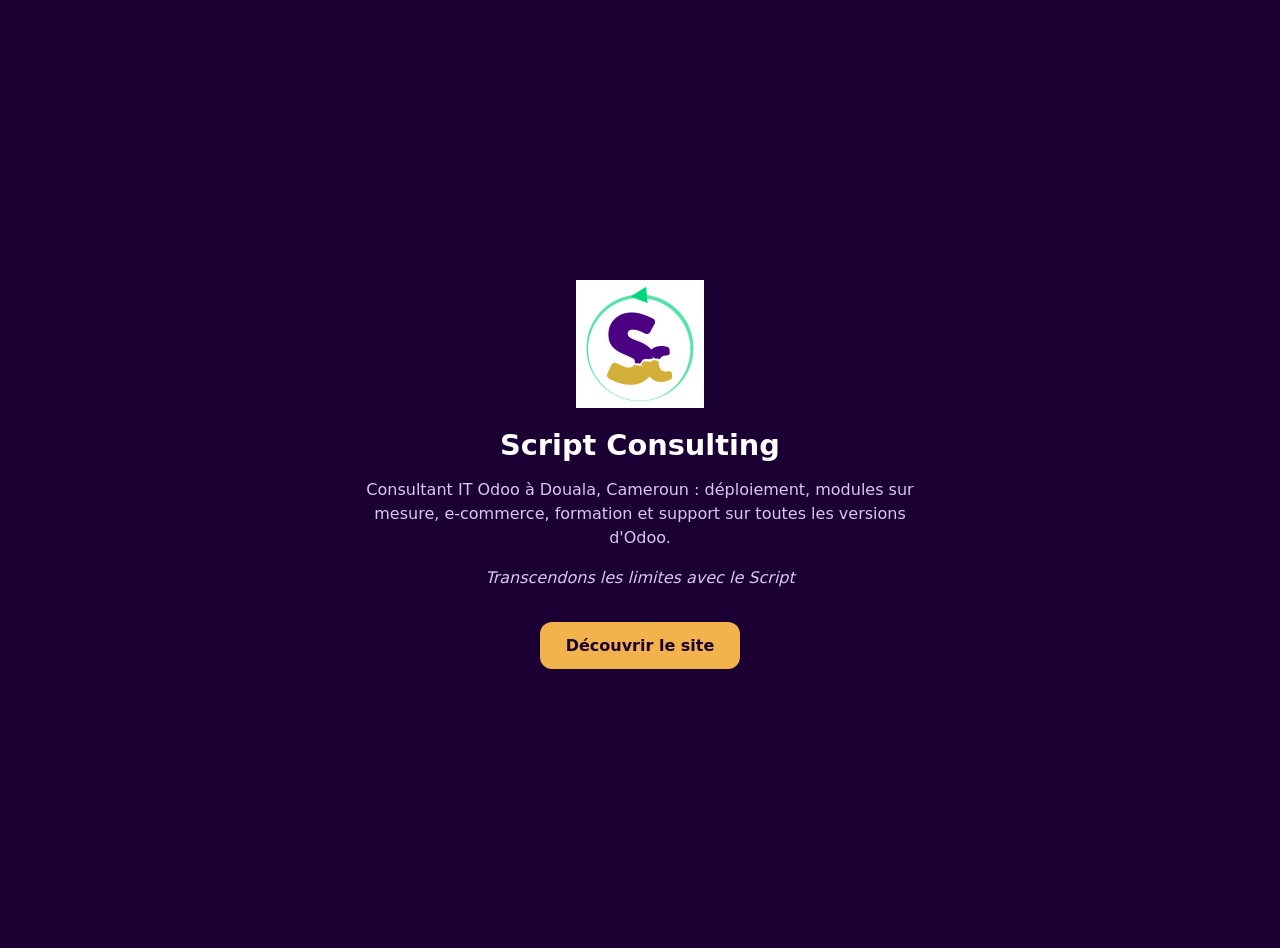
==== index.html @ 1fb9fa59 "Add files via upload" ====
<!DOCTYPE html>
<html lang="fr">
<head>
  <meta charset="utf-8">
  <meta name="viewport" content="width=device-width, initial-scale=1">
  <meta name="google-site-verification" content="0hBfuRQkrBUWVHLLEyZW_COz6oMbHMqLXax_eAz-QU4" />
  <title>Script Consulting – Consultant Odoo à Douala, Cameroun</title>
  <meta name="description" content="Script Consulting, consultant IT Odoo à Douala (Cameroun) : déploiement, modules sur mesure, e-commerce, formation et support sur toutes les versions d'Odoo.">
  <meta name="robots" content="index, follow, max-image-preview:large">
  <meta name="theme-color" content="#2a0050">
  <link rel="canonical" href="https://maxtemat.github.io/">
  <link rel="icon" href="https://maxtemat.github.io/favicon.ico" sizes="any">
  <link rel="icon" type="image/png" sizes="48x48" href="https://maxtemat.github.io/favicon-48.png">
  <link rel="icon" type="image/png" sizes="96x96" href="https://maxtemat.github.io/favicon-96.png">
  <link rel="icon" type="image/png" sizes="192x192" href="https://maxtemat.github.io/favicon-192.png">
  <link rel="apple-touch-icon" sizes="180x180" href="https://maxtemat.github.io/apple-touch-icon.png">
  <meta property="og:type" content="website">
  <meta property="og:site_name" content="Script Consulting">
  <meta property="og:title" content="Script Consulting – Consultant Odoo à Douala">
  <meta property="og:url" content="https://maxtemat.github.io/">
  <meta property="og:image" content="https://maxtemat.github.io/script-consulting/images/og-image.jpg">
  <script type="application/ld+json">
  {
    "@context": "https://schema.org",
    "@graph": [
      {
        "@type": ["Organization", "ProfessionalService"],
        "@id": "https://maxtemat.github.io/#organisation",
        "name": "Script Consulting",
        "slogan": "Transcendons les limites avec le Script",
        "url": "https://maxtemat.github.io/",
        "logo": {
          "@type": "ImageObject",
          "url": "https://maxtemat.github.io/images/logo-script-consulting-512.png",
          "contentUrl": "https://maxtemat.github.io/images/logo-script-consulting-512.png",
          "width": 512,
          "height": 512
        },
        "image": "https://maxtemat.github.io/images/logo-script-consulting-512.png",
        "telephone": "+237674187358",
        "address": { "@type": "PostalAddress", "addressLocality": "Douala", "addressCountry": "CM" },
        "sameAs": [
          "https://maxtemat.github.io/script-consulting/",
          "https://github.com/MaxTemat",
          "https://apps.odoo.com/apps/modules/browse?author=Script%20Consulting",
          "https://www.youtube.com/channel/UCxv0yeznJh0MXvWIs8YlsgQ",
          "https://www.linkedin.com/in/max-temat-aa0778231/",
          "https://x.com/OdooService",
          "https://www.instagram.com/scriptconsulting.odoo/",
          "https://www.tiktok.com/@scriptconsulting.odoo"
        ]
      },
      { "@type": "WebSite", "@id": "https://maxtemat.github.io/#site", "url": "https://maxtemat.github.io/", "name": "Script Consulting", "inLanguage": "fr", "publisher": { "@id": "https://maxtemat.github.io/#organisation" } }
    ]
  }
  </script>
  <style>
    body{margin:0;min-height:100vh;display:grid;place-items:center;background:#1a0033;color:#fff;font-family:system-ui,Segoe UI,Arial,sans-serif;text-align:center;padding:24px}
    main{max-width:560px}
    img{width:128px;height:128px}
    h1{font-size:1.8rem;margin:16px 0 8px}
    p{color:#d8c8ee;line-height:1.5}
    a.btn{display:inline-block;margin-top:16px;background:#f2b24c;color:#1a0033;font-weight:700;text-decoration:none;padding:14px 26px;border-radius:12px}
  </style>
</head>
<body>
  <main>
    <img src="images/logo-script-consulting-512.png" alt="Logo Script Consulting" width="128" height="128">
    <h1>Script Consulting</h1>
    <p>Consultant IT Odoo à Douala, Cameroun : déploiement, modules sur mesure, e-commerce, formation et support sur toutes les versions d'Odoo.</p>
    <p><em>Transcendons les limites avec le Script</em></p>
    <a class="btn" href="https://maxtemat.github.io/script-consulting/">Découvrir le site</a>
  </main>
</body>
</html>
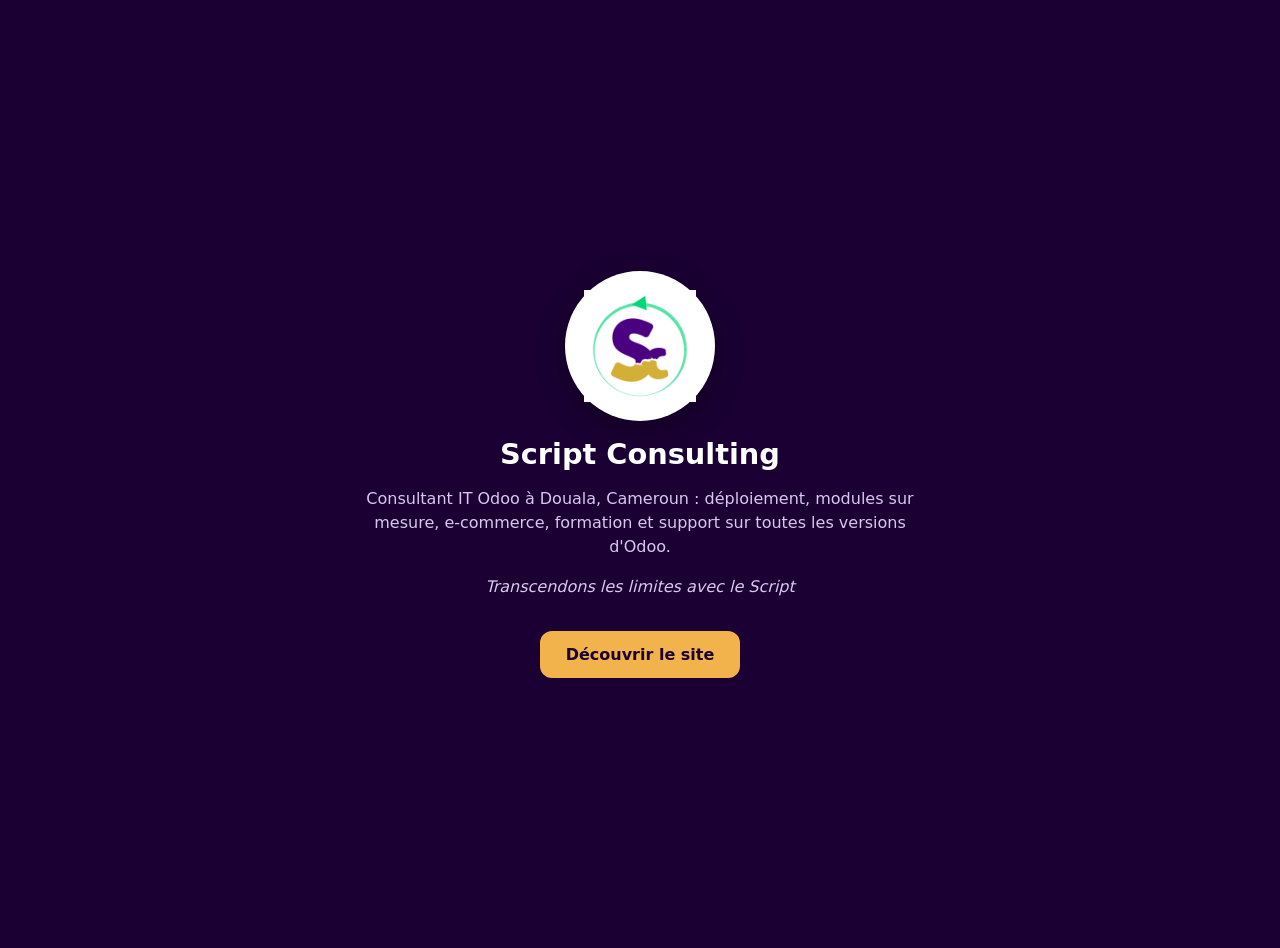
==== commit 01ecdda6: "Update index.html" ====
--- a/index.html
+++ b/index.html
@@ -57,7 +57,8 @@
   <style>
     body{margin:0;min-height:100vh;display:grid;place-items:center;background:#1a0033;color:#fff;font-family:system-ui,Segoe UI,Arial,sans-serif;text-align:center;padding:24px}
     main{max-width:560px}
-    img{width:128px;height:128px}
+    .logo{display:inline-flex;align-items:center;justify-content:center;width:150px;height:150px;border-radius:50%;background:#fff;box-shadow:0 8px 28px rgba(0,0,0,.35)}
+    .logo img{width:112px;height:112px;object-fit:contain}
     h1{font-size:1.8rem;margin:16px 0 8px}
     p{color:#d8c8ee;line-height:1.5}
     a.btn{display:inline-block;margin-top:16px;background:#f2b24c;color:#1a0033;font-weight:700;text-decoration:none;padding:14px 26px;border-radius:12px}
@@ -65,7 +66,7 @@
 </head>
 <body>
   <main>
-    <img src="images/logo-script-consulting-512.png" alt="Logo Script Consulting" width="128" height="128">
+    <div class="logo"><img src="images/logo-script-consulting-512.png" alt="Logo Script Consulting" width="112" height="112"></div>
     <h1>Script Consulting</h1>
     <p>Consultant IT Odoo à Douala, Cameroun : déploiement, modules sur mesure, e-commerce, formation et support sur toutes les versions d'Odoo.</p>
     <p><em>Transcendons les limites avec le Script</em></p>
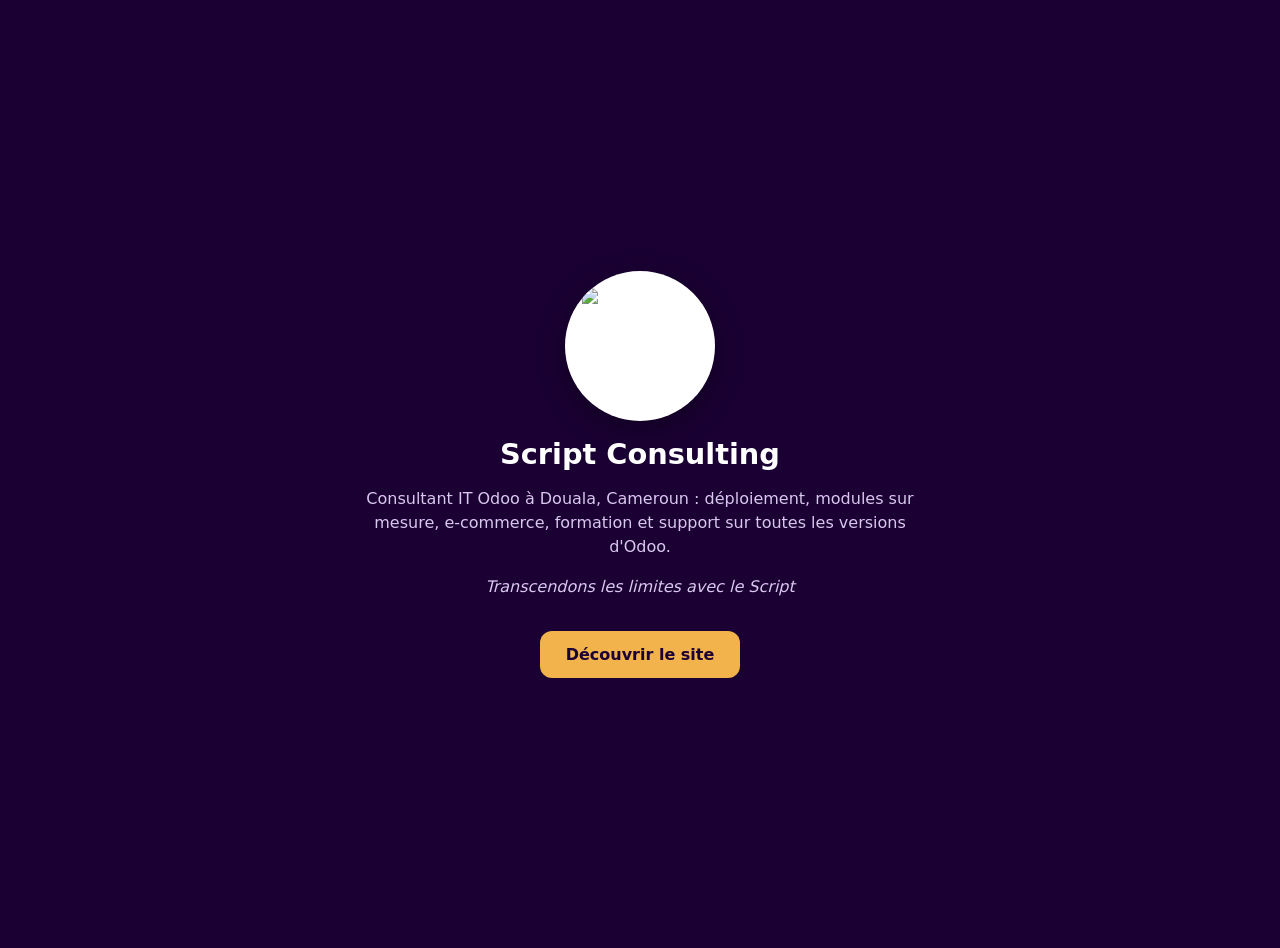
==== commit 8398cab1: "Add files via upload" ====
--- a/index.html
+++ b/index.html
@@ -57,8 +57,8 @@
   <style>
     body{margin:0;min-height:100vh;display:grid;place-items:center;background:#1a0033;color:#fff;font-family:system-ui,Segoe UI,Arial,sans-serif;text-align:center;padding:24px}
     main{max-width:560px}
-    .logo{display:inline-flex;align-items:center;justify-content:center;width:150px;height:150px;border-radius:50%;background:#fff;box-shadow:0 8px 28px rgba(0,0,0,.35)}
-    .logo img{width:112px;height:112px;object-fit:contain}
+    .logo{display:inline-flex;align-items:center;justify-content:center;width:150px;height:150px;border-radius:50%;overflow:hidden;background:#fff;box-shadow:0 8px 28px rgba(0,0,0,.35)}
+    .logo img{width:116px;height:116px;object-fit:contain;display:block}
     h1{font-size:1.8rem;margin:16px 0 8px}
     p{color:#d8c8ee;line-height:1.5}
     a.btn{display:inline-block;margin-top:16px;background:#f2b24c;color:#1a0033;font-weight:700;text-decoration:none;padding:14px 26px;border-radius:12px}
@@ -66,7 +66,7 @@
 </head>
 <body>
   <main>
-    <div class="logo"><img src="images/logo-script-consulting-512.png" alt="Logo Script Consulting" width="112" height="112"></div>
+    <div class="logo"><img src="images/logo-transparent-192.png" alt="Logo Script Consulting" width="116" height="116"></div>
     <h1>Script Consulting</h1>
     <p>Consultant IT Odoo à Douala, Cameroun : déploiement, modules sur mesure, e-commerce, formation et support sur toutes les versions d'Odoo.</p>
     <p><em>Transcendons les limites avec le Script</em></p>
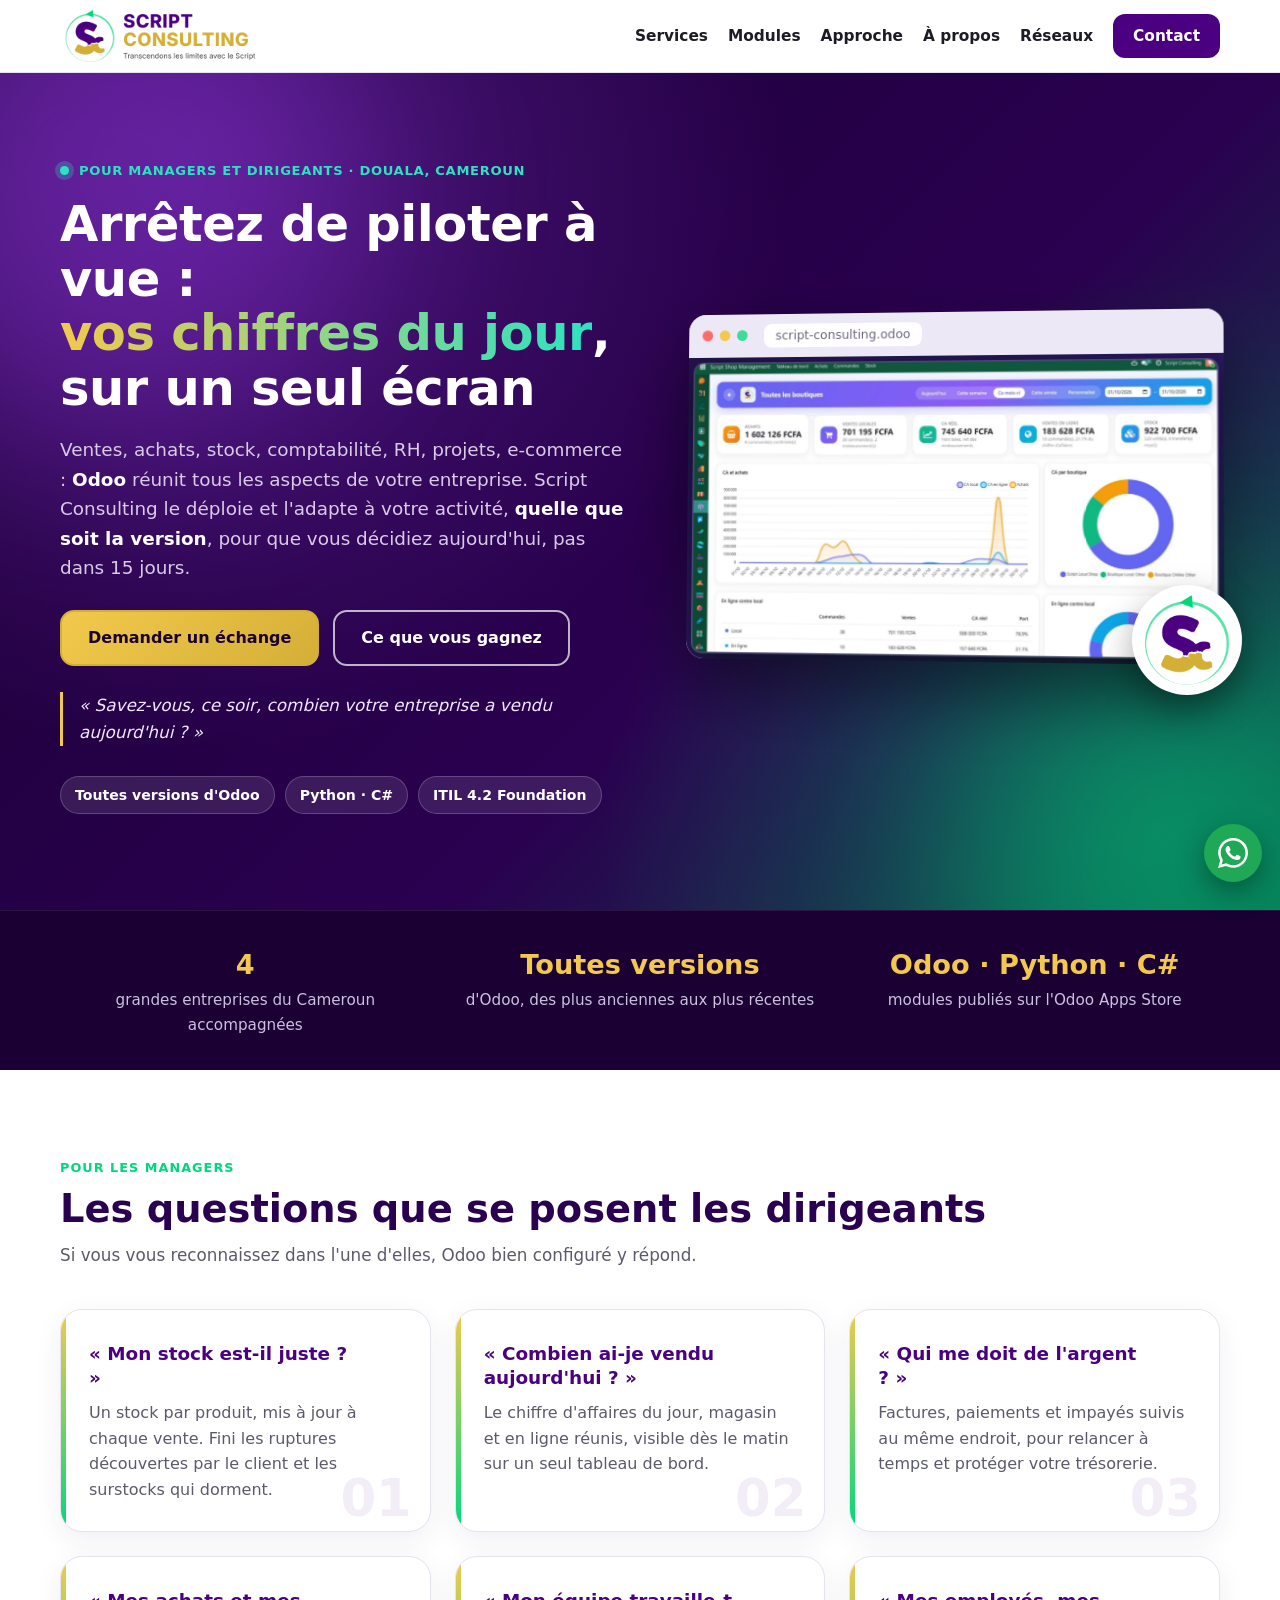
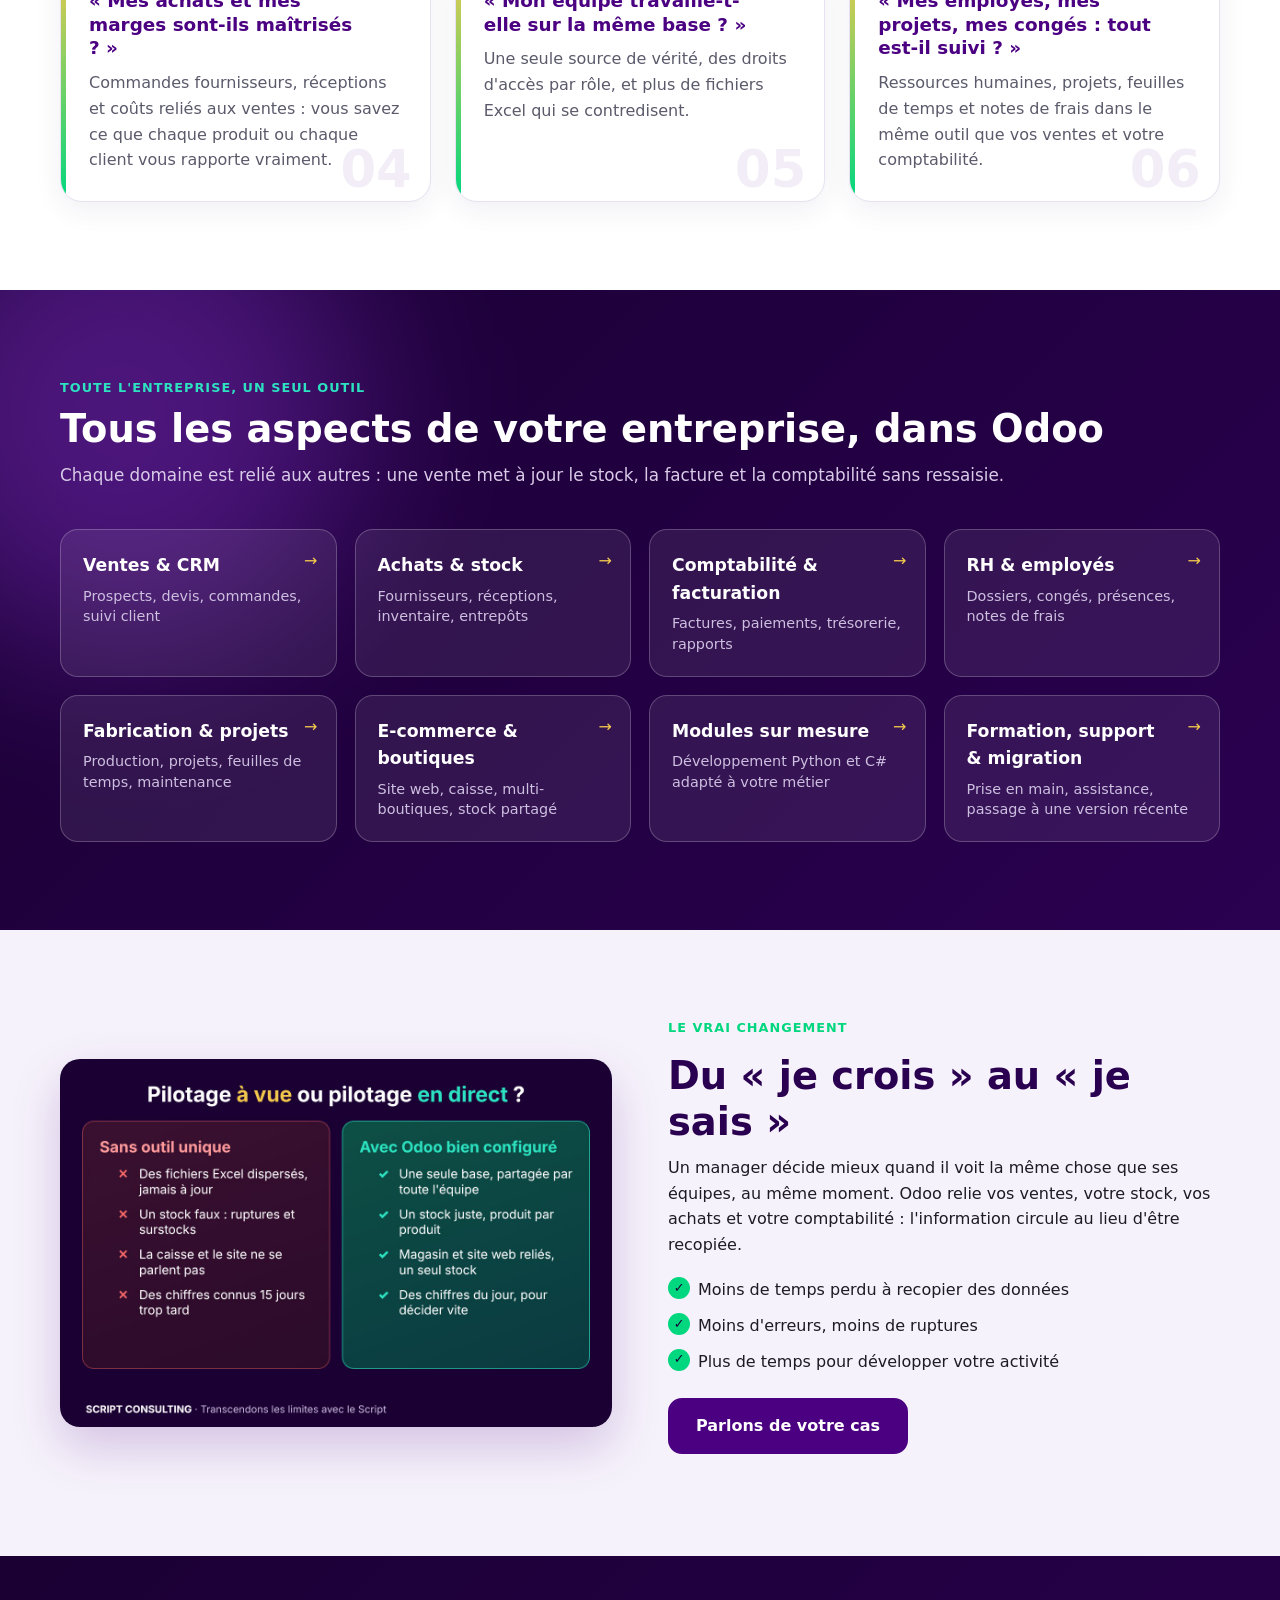
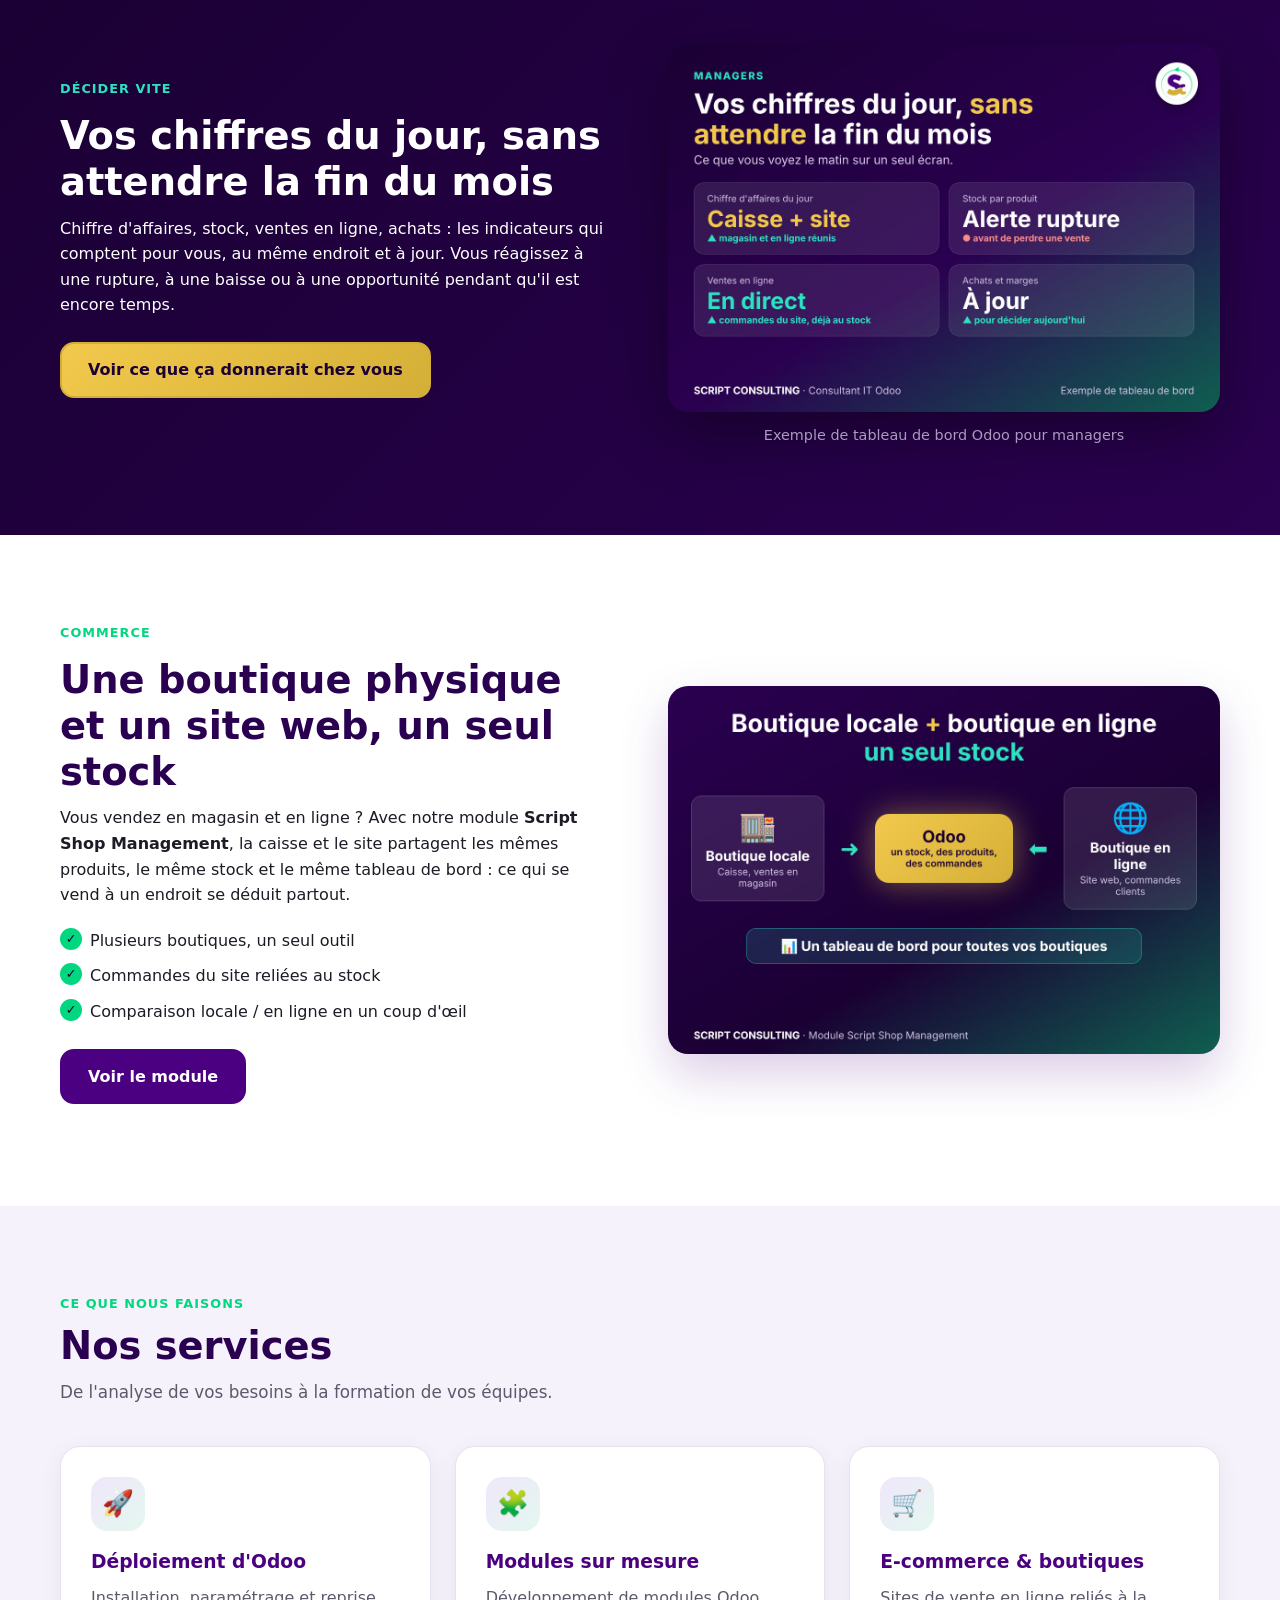
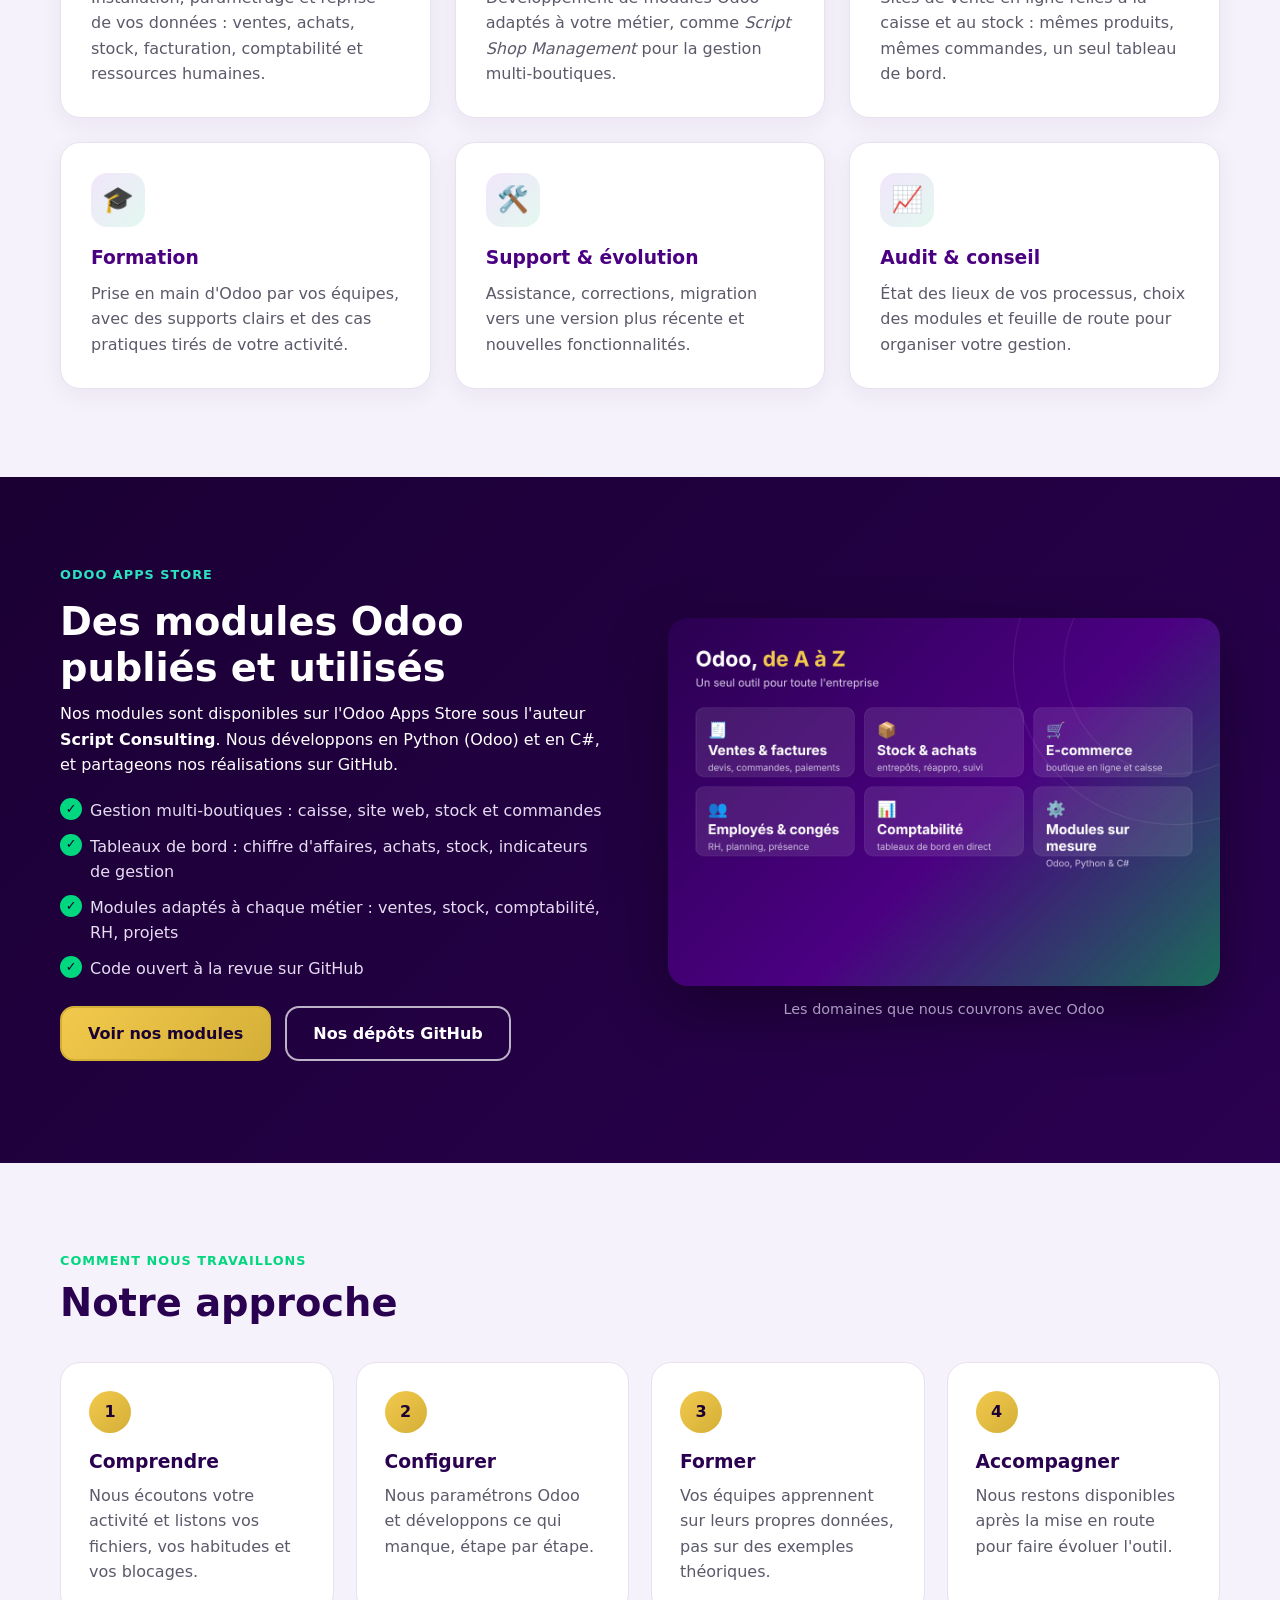
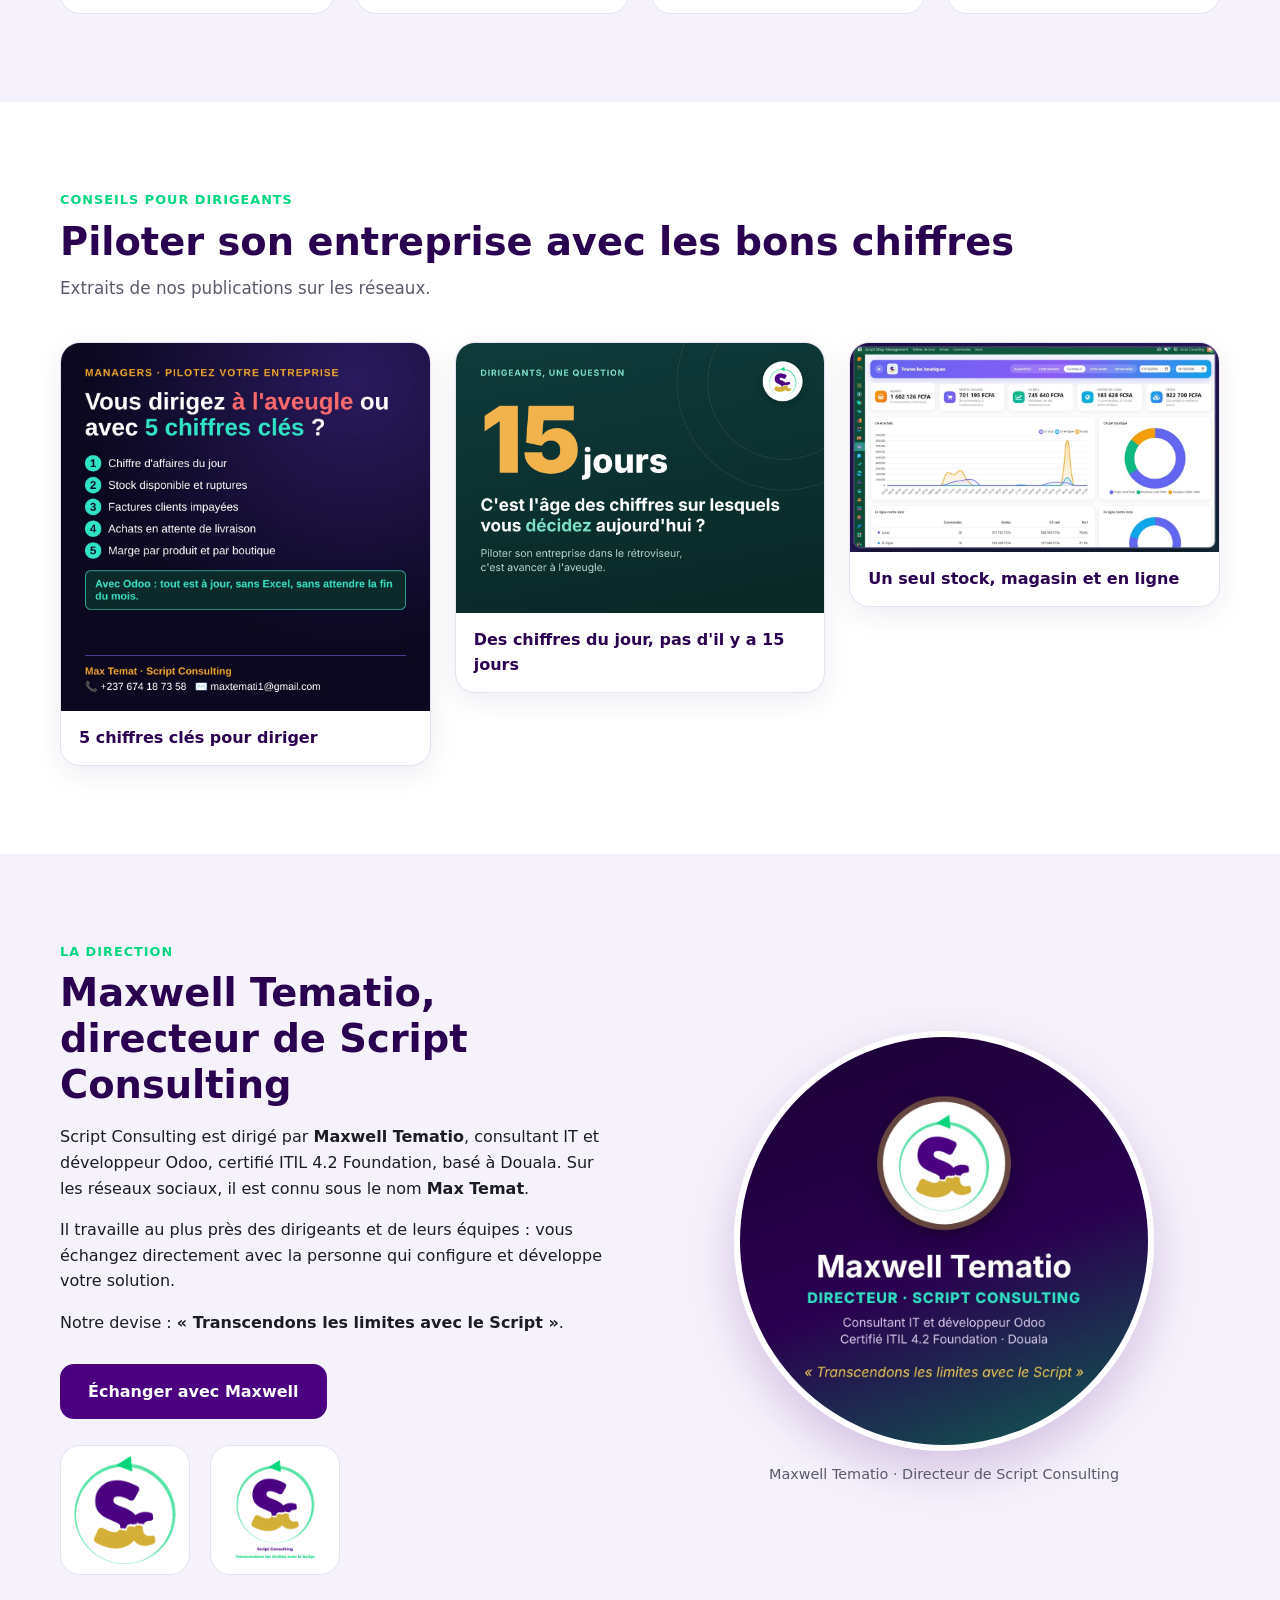
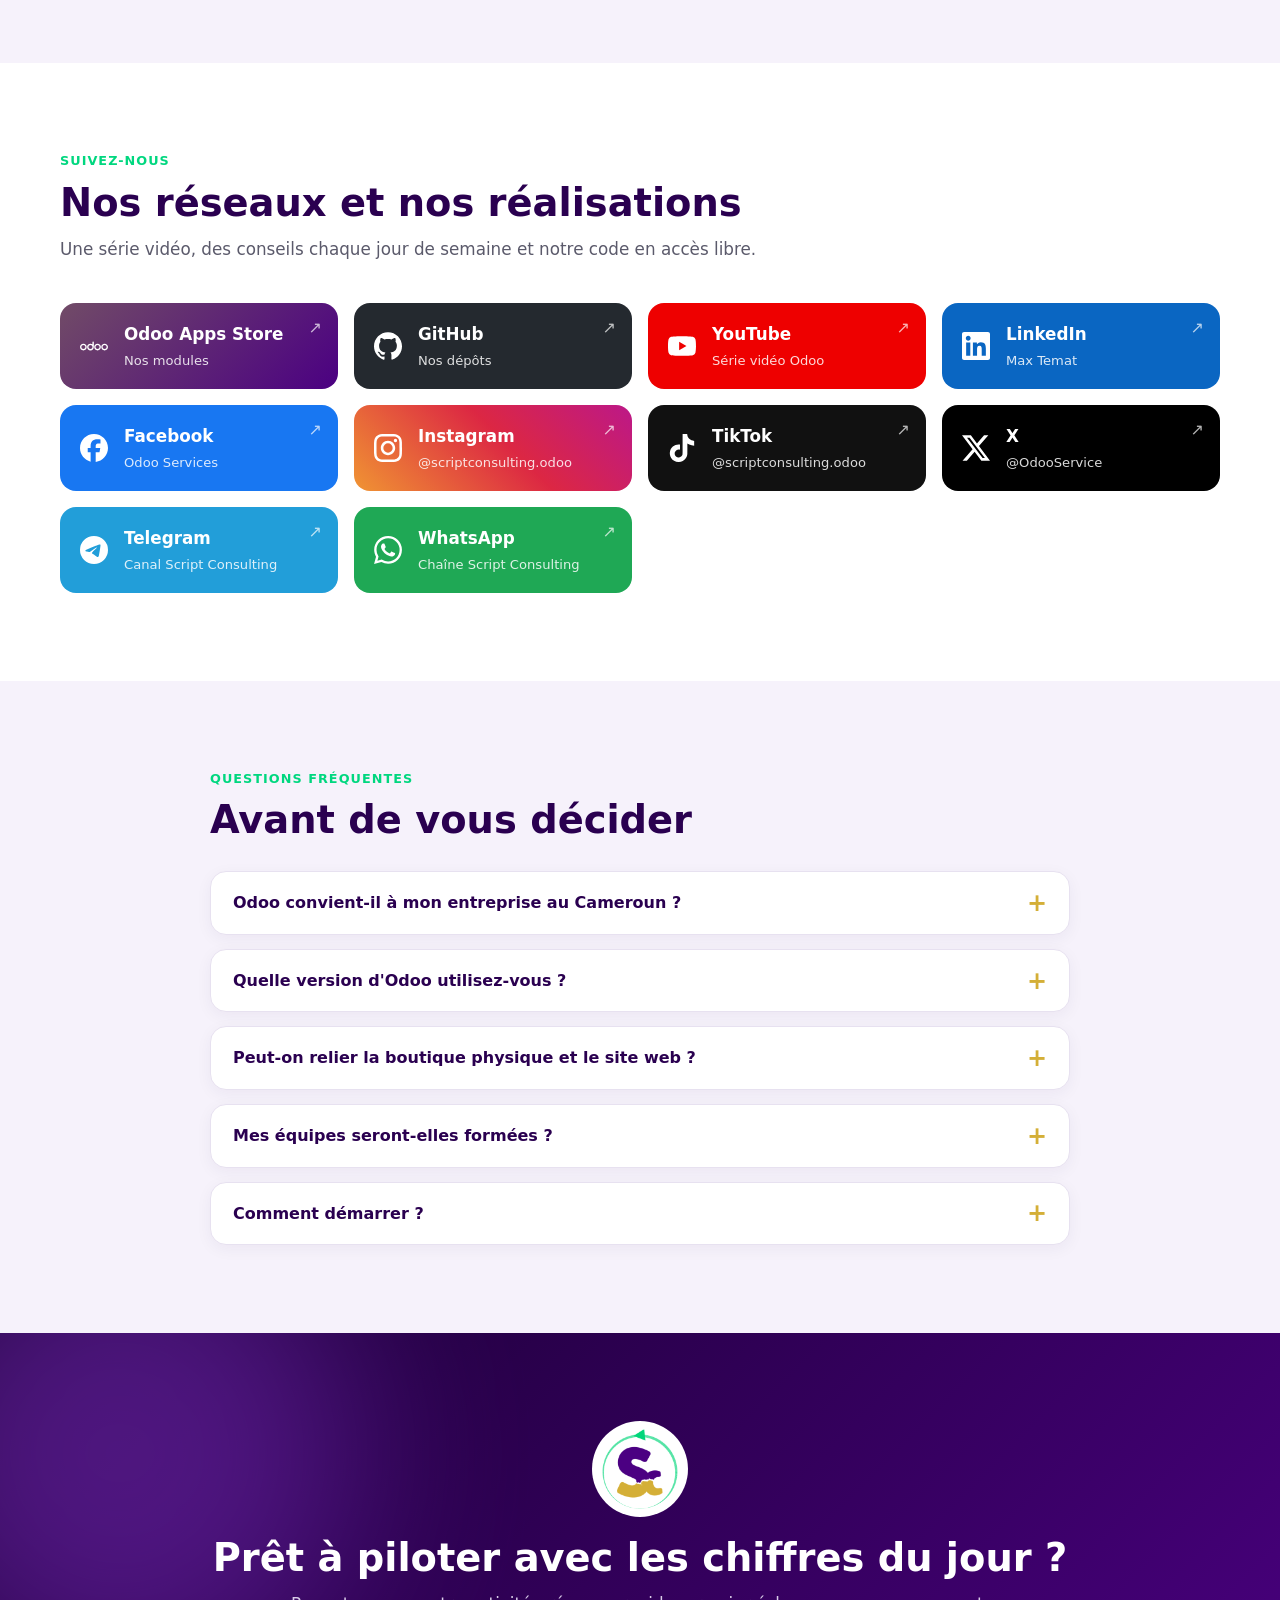
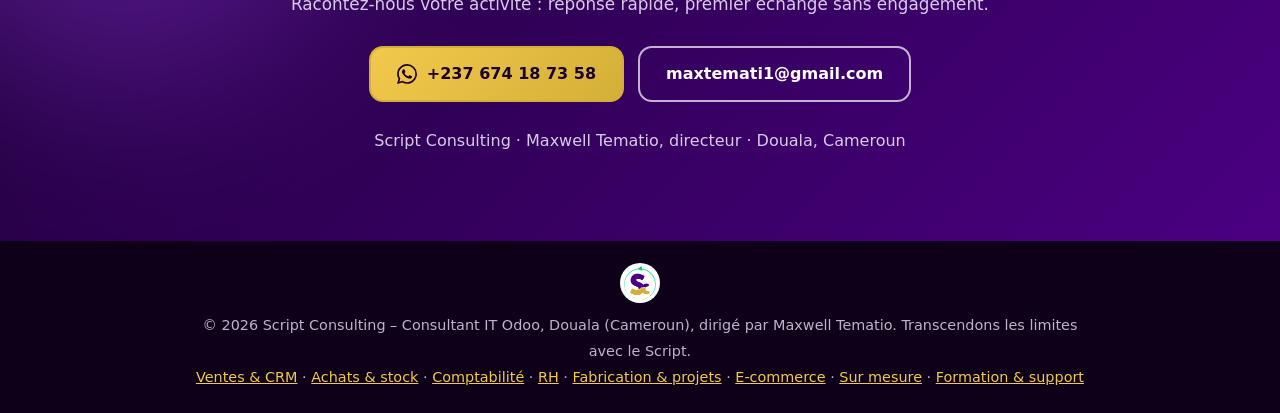
==== commit ca28e723: "Add files via upload" ====
--- a/index.html
+++ b/index.html
@@ -4,73 +4,456 @@
   <meta charset="utf-8">
   <meta name="viewport" content="width=device-width, initial-scale=1">
   <meta name="google-site-verification" content="0hBfuRQkrBUWVHLLEyZW_COz6oMbHMqLXax_eAz-QU4" />
-  <title>Script Consulting – Consultant Odoo à Douala, Cameroun</title>
-  <meta name="description" content="Script Consulting, consultant IT Odoo à Douala (Cameroun) : déploiement, modules sur mesure, e-commerce, formation et support sur toutes les versions d'Odoo.">
+  <title>Script Consulting – Consultant Odoo à Douala : pilotez votre entreprise avec les chiffres du jour</title>
+  <meta name="description" content="Managers et dirigeants : Script Consulting, dirigé par Maxwell Tematio à Douala (Cameroun), déploie Odoo pour piloter ventes, stock, boutiques locales et en ligne avec des chiffres à jour. Toutes versions d'Odoo.">
+  <meta name="keywords" content="Odoo, consultant Odoo Douala, intégrateur Odoo Cameroun, ERP Cameroun, logiciel de gestion entreprise, gestion de stock, comptabilité Odoo, CRM, RH, e-commerce, boutique en ligne, développement module Odoo, formation Odoo, migration Odoo, Odoo Apps Store, Script Consulting, Maxwell Tematio">
+  <meta name="geo.region" content="CM-LT">
+  <meta name="geo.placename" content="Douala">
+  <meta name="geo.position" content="4.0511;9.7679">
+  <meta name="ICBM" content="4.0511, 9.7679">
+  <link rel="alternate" hreflang="fr" href="https://maxtemat.github.io/script-consulting/">
+  <link rel="alternate" hreflang="x-default" href="https://maxtemat.github.io/script-consulting/">
+  <meta name="author" content="Script Consulting">
   <meta name="robots" content="index, follow, max-image-preview:large">
   <meta name="theme-color" content="#2a0050">
-  <link rel="canonical" href="https://maxtemat.github.io/">
-  <link rel="icon" href="https://maxtemat.github.io/favicon.ico" sizes="any">
-  <link rel="icon" type="image/png" sizes="48x48" href="https://maxtemat.github.io/favicon-48.png">
-  <link rel="icon" type="image/png" sizes="96x96" href="https://maxtemat.github.io/favicon-96.png">
-  <link rel="icon" type="image/png" sizes="192x192" href="https://maxtemat.github.io/favicon-192.png">
-  <link rel="apple-touch-icon" sizes="180x180" href="https://maxtemat.github.io/apple-touch-icon.png">
+  <link rel="canonical" href="https://maxtemat.github.io/script-consulting/">
+  <link rel="icon" href="https://maxtemat.github.io/script-consulting/favicon.ico" sizes="any">
+  <link rel="icon" type="image/png" sizes="48x48" href="https://maxtemat.github.io/script-consulting/favicon-48.png">
+  <link rel="icon" type="image/png" sizes="96x96" href="https://maxtemat.github.io/script-consulting/favicon-96.png">
+  <link rel="icon" type="image/png" sizes="192x192" href="https://maxtemat.github.io/script-consulting/favicon-192.png">
+  <link rel="apple-touch-icon" sizes="180x180" href="https://maxtemat.github.io/script-consulting/apple-touch-icon.png">
+  <link rel="preload" as="image" href="images/logo-entreprise.png">
+  <link rel="stylesheet" href="style.css">
+
   <meta property="og:type" content="website">
+  <meta property="og:locale" content="fr_FR">
   <meta property="og:site_name" content="Script Consulting">
   <meta property="og:title" content="Script Consulting – Consultant Odoo à Douala">
-  <meta property="og:url" content="https://maxtemat.github.io/">
+  <meta property="og:description" content="Déploiement, modules sur mesure, e-commerce, formation et support sur toutes les versions d'Odoo. Transcendons les limites avec le Script.">
+  <meta property="og:url" content="https://maxtemat.github.io/script-consulting/">
   <meta property="og:image" content="https://maxtemat.github.io/script-consulting/images/og-image.jpg">
+  <meta property="og:image:width" content="1200">
+  <meta property="og:image:height" content="630">
+  <meta name="twitter:card" content="summary_large_image">
+  <meta name="twitter:image" content="https://maxtemat.github.io/script-consulting/images/og-image.jpg">
+
   <script type="application/ld+json">
   {
     "@context": "https://schema.org",
     "@graph": [
       {
         "@type": ["Organization", "ProfessionalService"],
-        "@id": "https://maxtemat.github.io/#organisation",
+        "@id": "https://maxtemat.github.io/script-consulting/#organisation",
         "name": "Script Consulting",
+        "alternateName": "Script Consulting – Consultant IT Odoo",
         "slogan": "Transcendons les limites avec le Script",
-        "url": "https://maxtemat.github.io/",
+        "description": "Consultant IT Odoo : déploiement, développement de modules sur mesure, e-commerce, formation et support sur toutes les versions d'Odoo.",
+        "url": "https://maxtemat.github.io/script-consulting/",
         "logo": {
           "@type": "ImageObject",
-          "url": "https://maxtemat.github.io/images/logo-script-consulting-512.png",
-          "contentUrl": "https://maxtemat.github.io/images/logo-script-consulting-512.png",
+          "@id": "https://maxtemat.github.io/script-consulting/#logo",
+          "url": "https://maxtemat.github.io/script-consulting/images/logo-script-consulting-512.png",
+          "contentUrl": "https://maxtemat.github.io/script-consulting/images/logo-script-consulting-512.png",
+          "caption": "Logo de Script Consulting",
           "width": 512,
           "height": 512
         },
-        "image": "https://maxtemat.github.io/images/logo-script-consulting-512.png",
+        "image": [
+          "https://maxtemat.github.io/script-consulting/images/logo-entreprise.png",
+          "https://maxtemat.github.io/script-consulting/images/logo-entreprise-horizontal.png",
+          "https://maxtemat.github.io/script-consulting/images/logo-entreprise-slogan.png",
+          "https://maxtemat.github.io/script-consulting/images/banniere-script-consulting.jpg"
+        ],
         "telephone": "+237674187358",
+        "email": "maxtemati1@gmail.com",
         "address": { "@type": "PostalAddress", "addressLocality": "Douala", "addressCountry": "CM" },
+        "areaServed": [{ "@type": "Country", "name": "Cameroun" }, { "@type": "City", "name": "Douala" }],
+        "geo": { "@type": "GeoCoordinates", "latitude": 4.0511, "longitude": 9.7679 },
+        "hasOfferCatalog": {
+          "@type": "OfferCatalog",
+          "name": "Services Odoo de Script Consulting",
+          "itemListElement": [
+            { "@type": "Offer", "itemOffered": { "@type": "Service", "name": "Odoo Ventes et CRM", "url": "https://maxtemat.github.io/script-consulting/odoo-ventes-crm.html" } },
+            { "@type": "Offer", "itemOffered": { "@type": "Service", "name": "Odoo Achats, stock et logistique", "url": "https://maxtemat.github.io/script-consulting/odoo-achats-stock.html" } },
+            { "@type": "Offer", "itemOffered": { "@type": "Service", "name": "Odoo Comptabilité et facturation", "url": "https://maxtemat.github.io/script-consulting/odoo-comptabilite-facturation.html" } },
+            { "@type": "Offer", "itemOffered": { "@type": "Service", "name": "Odoo RH et employés", "url": "https://maxtemat.github.io/script-consulting/odoo-rh-employes.html" } },
+            { "@type": "Offer", "itemOffered": { "@type": "Service", "name": "Odoo Fabrication et projets", "url": "https://maxtemat.github.io/script-consulting/odoo-fabrication-projets.html" } },
+            { "@type": "Offer", "itemOffered": { "@type": "Service", "name": "Odoo E-commerce et boutiques", "url": "https://maxtemat.github.io/script-consulting/odoo-ecommerce-boutiques.html" } },
+            { "@type": "Offer", "itemOffered": { "@type": "Service", "name": "Modules Odoo sur mesure", "url": "https://maxtemat.github.io/script-consulting/modules-odoo-sur-mesure.html" } },
+            { "@type": "Offer", "itemOffered": { "@type": "Service", "name": "Formation, support et migration Odoo", "url": "https://maxtemat.github.io/script-consulting/odoo-formation-support-migration.html" } }
+          ]
+        },
+        "founder": { "@id": "https://maxtemat.github.io/script-consulting/#maxwell-tematio" },
+        "employee": { "@id": "https://maxtemat.github.io/script-consulting/#maxwell-tematio" },
+        "knowsAbout": ["Odoo", "ERP", "E-commerce", "Python", "C#"],
         "sameAs": [
-          "https://maxtemat.github.io/script-consulting/",
           "https://github.com/MaxTemat",
           "https://apps.odoo.com/apps/modules/browse?author=Script%20Consulting",
           "https://www.youtube.com/channel/UCxv0yeznJh0MXvWIs8YlsgQ",
           "https://www.linkedin.com/in/max-temat-aa0778231/",
           "https://x.com/OdooService",
+          "https://www.facebook.com/profile.php?id=61595006337444",
           "https://www.instagram.com/scriptconsulting.odoo/",
-          "https://www.tiktok.com/@scriptconsulting.odoo"
+          "https://www.tiktok.com/@scriptconsulting.odoo",
+          "https://t.me/+uGdejVpojWJiNDI0",
+          "https://whatsapp.com/channel/0029VbD7k2GGpLHXiy0yvF38"
         ]
       },
-      { "@type": "WebSite", "@id": "https://maxtemat.github.io/#site", "url": "https://maxtemat.github.io/", "name": "Script Consulting", "inLanguage": "fr", "publisher": { "@id": "https://maxtemat.github.io/#organisation" } }
+      {
+        "@type": "Person",
+        "@id": "https://maxtemat.github.io/script-consulting/#maxwell-tematio",
+        "name": "Maxwell Tematio",
+        "alternateName": "Max Temat",
+        "jobTitle": "Directeur de Script Consulting, consultant IT et développeur Odoo",
+        "image": "https://maxtemat.github.io/script-consulting/images/direction-maxwell-tematio.jpg",
+        "worksFor": { "@id": "https://maxtemat.github.io/script-consulting/#organisation" },
+        "address": { "@type": "PostalAddress", "addressLocality": "Douala", "addressCountry": "CM" },
+        "knowsAbout": ["Odoo", "ERP", "E-commerce", "ITIL 4"],
+        "sameAs": ["https://www.linkedin.com/in/max-temat-aa0778231/", "https://github.com/MaxTemat"]
+      },
+      {
+        "@type": "FAQPage",
+        "mainEntity": [
+          { "@type": "Question", "name": "Odoo convient-il à mon entreprise au Cameroun ?", "acceptedAnswer": { "@type": "Answer", "text": "Oui. Odoo couvre les ventes, le stock, les achats, la comptabilité, les ressources humaines et l'e-commerce, et s'adapte aussi bien à un commerce qu'à une entreprise de services. Nous commençons par comprendre votre activité avant de configurer l'outil." } },
+          { "@type": "Question", "name": "Quelle version d'Odoo utilisez-vous ?", "acceptedAnswer": { "@type": "Answer", "text": "Toutes les versions d'Odoo, des plus anciennes aux plus récentes. Nous choisissons avec vous la version adaptée et nous gérons aussi les migrations." } },
+          { "@type": "Question", "name": "Peut-on relier la boutique physique et le site web ?", "acceptedAnswer": { "@type": "Answer", "text": "Oui. Avec notre module Script Shop Management, la caisse et la boutique en ligne partagent un même stock et un même tableau de bord." } },
+          { "@type": "Question", "name": "Mes équipes seront-elles formées ?", "acceptedAnswer": { "@type": "Answer", "text": "Oui. La formation se fait sur vos propres données, avec des cas pratiques tirés de votre activité, et nous restons disponibles après la mise en route." } },
+          { "@type": "Question", "name": "Comment démarrer ?", "acceptedAnswer": { "@type": "Answer", "text": "Contactez Script Consulting sur WhatsApp ou par e-mail. Le premier échange est sans engagement." } }
+        ]
+      },
+      {
+        "@type": "WebSite",
+        "@id": "https://maxtemat.github.io/script-consulting/#site",
+        "url": "https://maxtemat.github.io/script-consulting/",
+        "name": "Script Consulting",
+        "inLanguage": "fr",
+        "publisher": { "@id": "https://maxtemat.github.io/script-consulting/#organisation" }
+      }
     ]
   }
   </script>
-  <style>
-    body{margin:0;min-height:100vh;display:grid;place-items:center;background:#1a0033;color:#fff;font-family:system-ui,Segoe UI,Arial,sans-serif;text-align:center;padding:24px}
-    main{max-width:560px}
-    .logo{display:inline-flex;align-items:center;justify-content:center;width:150px;height:150px;border-radius:50%;overflow:hidden;background:#fff;box-shadow:0 8px 28px rgba(0,0,0,.35)}
-    .logo img{width:116px;height:116px;object-fit:contain;display:block}
-    h1{font-size:1.8rem;margin:16px 0 8px}
-    p{color:#d8c8ee;line-height:1.5}
-    a.btn{display:inline-block;margin-top:16px;background:#f2b24c;color:#1a0033;font-weight:700;text-decoration:none;padding:14px 26px;border-radius:12px}
-  </style>
 </head>
 <body>
-  <main>
-    <div class="logo"><img src="images/logo-transparent-192.png" alt="Logo Script Consulting" width="116" height="116"></div>
-    <h1>Script Consulting</h1>
-    <p>Consultant IT Odoo à Douala, Cameroun : déploiement, modules sur mesure, e-commerce, formation et support sur toutes les versions d'Odoo.</p>
-    <p><em>Transcendons les limites avec le Script</em></p>
-    <a class="btn" href="https://maxtemat.github.io/script-consulting/">Découvrir le site</a>
+  <a class="skip" href="#contenu">Aller au contenu</a>
+
+  <header class="header">
+    <div class="wrap bar">
+      <a href="#accueil" class="brand" aria-label="Script Consulting – accueil">
+        <img src="images/logo-entreprise-horizontal.png" alt="Logo Script Consulting – Transcendons les limites avec le Script" width="240" height="60">
+      </a>
+      <nav aria-label="Navigation principale">
+        <a href="#services">Services</a>
+        <a href="#modules">Modules</a>
+        <a href="#approche">Approche</a>
+        <a href="#identite">À propos</a>
+        <a href="#reseaux">Réseaux</a>
+        <a href="#contact" class="btn small">Contact</a>
+      </nav>
+    </div>
+  </header>
+
+  <main id="contenu">
+    <!-- HERO -->
+    <section id="accueil" class="hero">
+      <div class="glow g1"></div><div class="glow g2"></div>
+      <div class="wrap hero-grid">
+        <div class="reveal">
+          <p class="eyebrow"><span class="dot"></span> Pour managers et dirigeants · Douala, Cameroun</p>
+          <h1>Arrêtez de piloter à vue : <span class="grad">vos chiffres du jour</span>, sur un seul écran</h1>
+          <p class="lead">Ventes, achats, stock, comptabilité, RH, projets, e-commerce : <strong>Odoo</strong> réunit tous les aspects de votre entreprise. Script Consulting le déploie et l'adapte à votre activité, <strong>quelle que soit la version</strong>, pour que vous décidiez aujourd'hui, pas dans 15 jours.</p>
+          <p class="cta">
+            <a class="btn gold" href="#contact">Demander un échange</a>
+            <a class="btn ghost-light" href="#managers">Ce que vous gagnez</a>
+          </p>
+          <p class="hero-q">« Savez-vous, ce soir, combien votre entreprise a vendu aujourd'hui ? »</p>
+          <ul class="badges">
+            <li>Toutes versions d'Odoo</li>
+            <li>Python · C#</li>
+            <li>ITIL 4.2 Foundation</li>
+          </ul>
+        </div>
+        <div class="hero-visual reveal">
+          <div class="browser">
+            <div class="browser-bar"><i></i><i></i><i></i><span>script-consulting.odoo</span></div>
+            <img src="images/tableau-de-bord-odoo.jpg" alt="Tableau de bord Odoo : chiffre d'affaires, achats et stock par boutique" width="1100" height="625" fetchpriority="high">
+          </div>
+          <img class="float-logo" src="images/logo-entreprise.png" alt="Logo Script Consulting" width="110" height="110">
+        </div>
+      </div>
+    </section>
+
+    <!-- CHIFFRES -->
+    <section class="proof">
+      <div class="wrap proof-grid">
+        <div class="reveal"><strong>4</strong><span>grandes entreprises du Cameroun accompagnées</span></div>
+        <div class="reveal"><strong>Toutes versions</strong><span>d'Odoo, des plus anciennes aux plus récentes</span></div>
+        <div class="reveal"><strong>Odoo · Python · C#</strong><span>modules publiés sur l'Odoo Apps Store</span></div>
+      </div>
+    </section>
+
+    <!-- MANAGERS -->
+    <section id="managers" class="section">
+      <div class="wrap">
+        <p class="kicker">Pour les managers</p>
+        <h2>Les questions que se posent les dirigeants</h2>
+        <p class="sub">Si vous vous reconnaissez dans l'une d'elles, Odoo bien configuré y répond.</p>
+        <div class="qgrid">
+          <article class="q reveal"><span class="qn">01</span><h3>« Mon stock est-il juste ? »</h3><p>Un stock par produit, mis à jour à chaque vente. Fini les ruptures découvertes par le client et les surstocks qui dorment.</p></article>
+          <article class="q reveal"><span class="qn">02</span><h3>« Combien ai-je vendu aujourd'hui ? »</h3><p>Le chiffre d'affaires du jour, magasin et en ligne réunis, visible dès le matin sur un seul tableau de bord.</p></article>
+          <article class="q reveal"><span class="qn">03</span><h3>« Qui me doit de l'argent ? »</h3><p>Factures, paiements et impayés suivis au même endroit, pour relancer à temps et protéger votre trésorerie.</p></article>
+          <article class="q reveal"><span class="qn">04</span><h3>« Mes achats et mes marges sont-ils maîtrisés ? »</h3><p>Commandes fournisseurs, réceptions et coûts reliés aux ventes : vous savez ce que chaque produit ou chaque client vous rapporte vraiment.</p></article>
+          <article class="q reveal"><span class="qn">05</span><h3>« Mon équipe travaille-t-elle sur la même base ? »</h3><p>Une seule source de vérité, des droits d'accès par rôle, et plus de fichiers Excel qui se contredisent.</p></article>
+          <article class="q reveal"><span class="qn">06</span><h3>« Mes employés, mes projets, mes congés : tout est-il suivi ? »</h3><p>Ressources humaines, projets, feuilles de temps et notes de frais dans le même outil que vos ventes et votre comptabilité.</p></article>
+        </div>
+      </div>
+    </section>
+
+    <!-- TOUS LES ASPECTS -->
+    <section id="domaines" class="section dark">
+      <div class="glow g1"></div>
+      <div class="wrap">
+        <p class="kicker light">Toute l'entreprise, un seul outil</p>
+        <h2>Tous les aspects de votre entreprise, dans Odoo</h2>
+        <p class="sub light">Chaque domaine est relié aux autres : une vente met à jour le stock, la facture et la comptabilité sans ressaisie.</p>
+        <div class="dom">
+          <a class="dc reveal" href="odoo-ventes-crm.html"><b>Ventes &amp; CRM</b><span>Prospects, devis, commandes, suivi client</span></a>
+          <a class="dc reveal" href="odoo-achats-stock.html"><b>Achats &amp; stock</b><span>Fournisseurs, réceptions, inventaire, entrepôts</span></a>
+          <a class="dc reveal" href="odoo-comptabilite-facturation.html"><b>Comptabilité &amp; facturation</b><span>Factures, paiements, trésorerie, rapports</span></a>
+          <a class="dc reveal" href="odoo-rh-employes.html"><b>RH &amp; employés</b><span>Dossiers, congés, présences, notes de frais</span></a>
+          <a class="dc reveal" href="odoo-fabrication-projets.html"><b>Fabrication &amp; projets</b><span>Production, projets, feuilles de temps, maintenance</span></a>
+          <a class="dc reveal" href="odoo-ecommerce-boutiques.html"><b>E-commerce &amp; boutiques</b><span>Site web, caisse, multi-boutiques, stock partagé</span></a>
+          <a class="dc reveal" href="modules-odoo-sur-mesure.html"><b>Modules sur mesure</b><span>Développement Python et C# adapté à votre métier</span></a>
+          <a class="dc reveal" href="odoo-formation-support-migration.html"><b>Formation, support &amp; migration</b><span>Prise en main, assistance, passage à une version récente</span></a>
+        </div>
+      </div>
+    </section>
+
+    <!-- AVANT / APRES -->
+    <section class="section alt">
+      <div class="wrap split">
+        <figure class="reveal shot">
+          <img src="images/avant-apres-odoo.jpg" alt="Pilotage à vue avec des fichiers dispersés, ou pilotage en direct avec Odoo : stock juste, chiffres du jour, boutiques reliées" width="1200" height="800" loading="lazy">
+        </figure>
+        <div class="reveal">
+          <p class="kicker">Le vrai changement</p>
+          <h2>Du « je crois » au « je sais »</h2>
+          <p>Un manager décide mieux quand il voit la même chose que ses équipes, au même moment. Odoo relie vos ventes, votre stock, vos achats et votre comptabilité : l'information circule au lieu d'être recopiée.</p>
+          <ul class="ticks dark-text">
+            <li>Moins de temps perdu à recopier des données</li>
+            <li>Moins d'erreurs, moins de ruptures</li>
+            <li>Plus de temps pour développer votre activité</li>
+          </ul>
+          <p class="cta"><a class="btn" href="#contact">Parlons de votre cas</a></p>
+        </div>
+      </div>
+    </section>
+
+    <!-- DECISIONS -->
+    <section class="section dark">
+      <div class="wrap split">
+        <div class="reveal">
+          <p class="kicker light">Décider vite</p>
+          <h2>Vos chiffres du jour, sans attendre la fin du mois</h2>
+          <p>Chiffre d'affaires, stock, ventes en ligne, achats : les indicateurs qui comptent pour vous, au même endroit et à jour. Vous réagissez à une rupture, à une baisse ou à une opportunité pendant qu'il est encore temps.</p>
+          <p class="cta"><a class="btn gold" href="#contact">Voir ce que ça donnerait chez vous</a></p>
+        </div>
+        <figure class="reveal shot">
+          <img src="images/decision-managers.jpg" alt="Tableau de bord de manager : chiffre d'affaires du jour, stock, ventes en ligne, achats et marges" width="1200" height="800" loading="lazy">
+          <figcaption>Exemple de tableau de bord Odoo pour managers</figcaption>
+        </figure>
+      </div>
+    </section>
+
+    <!-- BOUTIQUE LOCALE + EN LIGNE -->
+    <section class="section">
+      <div class="wrap split">
+        <div class="reveal">
+          <p class="kicker">Commerce</p>
+          <h2>Une boutique physique et un site web, un seul stock</h2>
+          <p>Vous vendez en magasin et en ligne ? Avec notre module <strong>Script Shop Management</strong>, la caisse et le site partagent les mêmes produits, le même stock et le même tableau de bord : ce qui se vend à un endroit se déduit partout.</p>
+          <ul class="ticks dark-text">
+            <li>Plusieurs boutiques, un seul outil</li>
+            <li>Commandes du site reliées au stock</li>
+            <li>Comparaison locale / en ligne en un coup d'œil</li>
+          </ul>
+          <p class="cta"><a class="btn" href="https://apps.odoo.com/apps/modules/browse?author=Script%20Consulting" rel="noopener" target="_blank">Voir le module</a></p>
+        </div>
+        <figure class="reveal shot">
+          <img src="images/magasin-et-site-un-seul-stock.jpg" alt="Boutique locale et boutique en ligne reliées par Odoo : un seul stock et un tableau de bord pour toutes les boutiques" width="1200" height="800" loading="lazy">
+        </figure>
+      </div>
+    </section>
+
+    <!-- SERVICES -->
+    <section id="services" class="section alt">
+      <div class="wrap">
+        <p class="kicker">Ce que nous faisons</p>
+        <h2>Nos services</h2>
+        <p class="sub">De l'analyse de vos besoins à la formation de vos équipes.</p>
+        <div class="cards">
+          <article class="card reveal"><div class="ico">🚀</div><h3>Déploiement d'Odoo</h3><p>Installation, paramétrage et reprise de vos données : ventes, achats, stock, facturation, comptabilité et ressources humaines.</p></article>
+          <article class="card reveal"><div class="ico">🧩</div><h3>Modules sur mesure</h3><p>Développement de modules Odoo adaptés à votre métier, comme <em>Script Shop Management</em> pour la gestion multi-boutiques.</p></article>
+          <article class="card reveal"><div class="ico">🛒</div><h3>E-commerce &amp; boutiques</h3><p>Sites de vente en ligne reliés à la caisse et au stock : mêmes produits, mêmes commandes, un seul tableau de bord.</p></article>
+          <article class="card reveal"><div class="ico">🎓</div><h3>Formation</h3><p>Prise en main d'Odoo par vos équipes, avec des supports clairs et des cas pratiques tirés de votre activité.</p></article>
+          <article class="card reveal"><div class="ico">🛠️</div><h3>Support &amp; évolution</h3><p>Assistance, corrections, migration vers une version plus récente et nouvelles fonctionnalités.</p></article>
+          <article class="card reveal"><div class="ico">📈</div><h3>Audit &amp; conseil</h3><p>État des lieux de vos processus, choix des modules et feuille de route pour organiser votre gestion.</p></article>
+        </div>
+      </div>
+    </section>
+
+    <!-- MODULES -->
+    <section id="modules" class="section dark">
+      <div class="wrap split">
+        <div class="reveal">
+          <p class="kicker light">Odoo Apps Store</p>
+          <h2>Des modules Odoo publiés et utilisés</h2>
+          <p>Nos modules sont disponibles sur l'Odoo Apps Store sous l'auteur <strong>Script Consulting</strong>. Nous développons en Python (Odoo) et en C#, et partageons nos réalisations sur GitHub.</p>
+          <ul class="ticks">
+            <li>Gestion multi-boutiques : caisse, site web, stock et commandes</li>
+            <li>Tableaux de bord : chiffre d'affaires, achats, stock, indicateurs de gestion</li>
+            <li>Modules adaptés à chaque métier : ventes, stock, comptabilité, RH, projets</li>
+            <li>Code ouvert à la revue sur GitHub</li>
+          </ul>
+          <p class="cta">
+            <a class="btn gold" href="https://apps.odoo.com/apps/modules/browse?author=Script%20Consulting" rel="noopener" target="_blank">Voir nos modules</a>
+            <a class="btn ghost-light" href="https://github.com/MaxTemat?tab=repositories" rel="noopener" target="_blank">Nos dépôts GitHub</a>
+          </p>
+        </div>
+        <figure class="reveal shot">
+          <img src="images/services.jpg" alt="Les domaines couverts par Odoo : ventes, stock, e-commerce, RH, comptabilité et modules sur mesure" width="1200" height="800" loading="lazy">
+          <figcaption>Les domaines que nous couvrons avec Odoo</figcaption>
+        </figure>
+      </div>
+    </section>
+
+    <!-- APPROCHE -->
+    <section id="approche" class="section alt">
+      <div class="wrap">
+        <p class="kicker">Comment nous travaillons</p>
+        <h2>Notre approche</h2>
+        <ol class="steps">
+          <li class="reveal"><h3>Comprendre</h3><p>Nous écoutons votre activité et listons vos fichiers, vos habitudes et vos blocages.</p></li>
+          <li class="reveal"><h3>Configurer</h3><p>Nous paramétrons Odoo et développons ce qui manque, étape par étape.</p></li>
+          <li class="reveal"><h3>Former</h3><p>Vos équipes apprennent sur leurs propres données, pas sur des exemples théoriques.</p></li>
+          <li class="reveal"><h3>Accompagner</h3><p>Nous restons disponibles après la mise en route pour faire évoluer l'outil.</p></li>
+        </ol>
+      </div>
+    </section>
+
+    <!-- PUBLICATIONS -->
+    <section id="publications" class="section">
+      <div class="wrap">
+        <p class="kicker">Conseils pour dirigeants</p>
+        <h2>Piloter son entreprise avec les bons chiffres</h2>
+        <p class="sub">Extraits de nos publications sur les réseaux.</p>
+        <div class="gallery">
+          <figure class="reveal"><img src="images/pilotage-5-chiffres-cles.jpg" alt="Dirigez-vous à l'aveugle ou avec 5 chiffres clés : chiffre d'affaires, stock, impayés, achats, marge" width="1080" height="1080" loading="lazy"><figcaption>5 chiffres clés pour diriger</figcaption></figure>
+          <figure class="reveal"><img src="images/pilotage-chiffres-du-jour.jpg" alt="Vos décisions reposent-elles sur des chiffres vieux de 15 jours ?" width="1200" height="880" loading="lazy"><figcaption>Des chiffres du jour, pas d'il y a 15 jours</figcaption></figure>
+          <figure class="reveal"><img src="images/tableau-de-bord-odoo.jpg" alt="Un seul stock pour vendre en magasin et en ligne avec Odoo" width="1100" height="625" loading="lazy"><figcaption>Un seul stock, magasin et en ligne</figcaption></figure>
+        </div>
+      </div>
+    </section>
+
+    <!-- IDENTITE -->
+    <section id="identite" class="section alt">
+      <div class="wrap identity">
+        <div class="reveal">
+          <p class="kicker">La direction</p>
+          <h2>Maxwell Tematio, directeur de Script Consulting</h2>
+          <p>Script Consulting est dirigé par <strong>Maxwell Tematio</strong>, consultant IT et développeur Odoo, certifié ITIL 4.2 Foundation, basé à Douala. Sur les réseaux sociaux, il est connu sous le nom <strong>Max Temat</strong>.</p>
+          <p>Il travaille au plus près des dirigeants et de leurs équipes : vous échangez directement avec la personne qui configure et développe votre solution.</p>
+          <p>Notre devise : <strong>« Transcendons les limites avec le Script »</strong>.</p>
+          <p class="cta"><a class="btn" href="#contact">Échanger avec Maxwell</a></p>
+          <div class="logos">
+            <img src="images/logo-entreprise.png" alt="Logo officiel de Script Consulting" width="160" height="160" loading="lazy">
+            <img src="images/logo-entreprise-slogan.png" alt="Logo Script Consulting avec le slogan Transcendons les limites avec le Script" width="160" height="160" loading="lazy">
+          </div>
+        </div>
+        <figure class="reveal shot portrait">
+          <img src="images/direction-maxwell-tematio.jpg" alt="Maxwell Tematio, directeur de Script Consulting, consultant IT et développeur Odoo à Douala" width="1000" height="1000" loading="lazy">
+          <figcaption>Maxwell Tematio · Directeur de Script Consulting</figcaption>
+        </figure>
+      </div>
+    </section>
+
+    <!-- RESEAUX -->
+    <section id="reseaux" class="section">
+      <div class="wrap">
+        <p class="kicker">Suivez-nous</p>
+        <h2>Nos réseaux et nos réalisations</h2>
+        <p class="sub">Une série vidéo, des conseils chaque jour de semaine et notre code en accès libre.</p>
+        <ul class="links">
+          <li><a class="lk apps" href="https://apps.odoo.com/apps/modules/browse?author=Script%20Consulting" rel="me noopener" target="_blank"><svg class="ic" viewBox="0 0 24 24" role="img" aria-hidden="true" focusable="false"><path fill="currentColor" d="M21.1002 15.7957c-1.6015 0-2.8997-1.2983-2.8997-2.8998s1.2983-2.8997 2.8997-2.8997c1.6015 0 2.8998 1.2982 2.8998 2.8997 0 1.5999-1.2979 2.8998-2.8998 2.8998zm0-1.2c.9388.0006 1.7003-.7601 1.7008-1.6989.0004-.9388-.7602-1.7003-1.699-1.7007h-.0018c-.9388.0004-1.6994.7619-1.699 1.7007.0005.9381.761 1.6985 1.699 1.699zm-6.0655 1.2c-1.6014 0-2.8997-1.2983-2.8997-2.8998s1.2983-2.8997 2.8997-2.8997c1.6015 0 2.8998 1.2982 2.8998 2.8997 0 1.5999-1.2999 2.8998-2.8998 2.8998zm0-1.2c.9389.0006 1.7003-.7601 1.7008-1.6989.0005-.9388-.7602-1.7003-1.699-1.7007h-.0018c-.9388.0004-1.6994.7619-1.699 1.7007.0005.9381.761 1.6985 1.699 1.699zM11.865 12.858c0 1.6199-1.2979 2.9378-2.8977 2.9378s-2.8998-1.314-2.8998-2.9358 1.1799-2.8597 2.8998-2.8597c.6359 0 1.2239.134 1.6998.484v-1.68a.6.6 0 0 1 1.2 0v4.0537h-.002zm-2.8977 1.7399c.9388.0005 1.7002-.7602 1.7007-1.699.0005-.9388-.7602-1.7003-1.699-1.7007h-.0017c-.9389.0004-1.6995.7619-1.699 1.7007.0004.9381.7608 1.6985 1.699 1.699zm-6.0675 1.1979C1.2983 15.7957 0 14.4974 0 12.8959s1.2983-2.8997 2.8998-2.8997 2.8997 1.2982 2.8997 2.8997c0 1.5999-1.2999 2.8998-2.8997 2.8998zm0-1.2c.9388.0006 1.7002-.7601 1.7007-1.699.0005-.9387-.7602-1.7002-1.699-1.7006h-.0017c-.9388.0004-1.6995.7619-1.699 1.7007.0004.9381.7608 1.6985 1.699 1.699z"/></svg><b>Odoo Apps Store</b><span>Nos modules</span></a></li>
+          <li><a class="lk gh" href="https://github.com/MaxTemat?tab=repositories" rel="me noopener" target="_blank"><svg class="ic" viewBox="0 0 24 24" role="img" aria-hidden="true" focusable="false"><path fill="currentColor" d="M12 .297c-6.63 0-12 5.373-12 12 0 5.303 3.438 9.8 8.205 11.385.6.113.82-.258.82-.577 0-.285-.01-1.04-.015-2.04-3.338.724-4.042-1.61-4.042-1.61C4.422 18.07 3.633 17.7 3.633 17.7c-1.087-.744.084-.729.084-.729 1.205.084 1.838 1.236 1.838 1.236 1.07 1.835 2.809 1.305 3.495.998.108-.776.417-1.305.76-1.605-2.665-.3-5.466-1.332-5.466-5.93 0-1.31.465-2.38 1.235-3.22-.135-.303-.54-1.523.105-3.176 0 0 1.005-.322 3.3 1.23.96-.267 1.98-.399 3-.405 1.02.006 2.04.138 3 .405 2.28-1.552 3.285-1.23 3.285-1.23.645 1.653.24 2.873.12 3.176.765.84 1.23 1.91 1.23 3.22 0 4.61-2.805 5.625-5.475 5.92.42.36.81 1.096.81 2.22 0 1.606-.015 2.896-.015 3.286 0 .315.21.69.825.57C20.565 22.092 24 17.592 24 12.297c0-6.627-5.373-12-12-12"/></svg><b>GitHub</b><span>Nos dépôts</span></a></li>
+          <li><a class="lk yt" href="https://www.youtube.com/channel/UCxv0yeznJh0MXvWIs8YlsgQ" rel="me noopener" target="_blank"><svg class="ic" viewBox="0 0 24 24" role="img" aria-hidden="true" focusable="false"><path fill="currentColor" d="M23.498 6.186a3.016 3.016 0 0 0-2.122-2.136C19.505 3.545 12 3.545 12 3.545s-7.505 0-9.377.505A3.017 3.017 0 0 0 .502 6.186C0 8.07 0 12 0 12s0 3.93.502 5.814a3.016 3.016 0 0 0 2.122 2.136c1.871.505 9.376.505 9.376.505s7.505 0 9.377-.505a3.015 3.015 0 0 0 2.122-2.136C24 15.93 24 12 24 12s0-3.93-.502-5.814zM9.545 15.568V8.432L15.818 12l-6.273 3.568z"/></svg><b>YouTube</b><span>Série vidéo Odoo</span></a></li>
+          <li><a class="lk li" href="https://www.linkedin.com/in/max-temat-aa0778231/" rel="me noopener" target="_blank"><svg class="ic" viewBox="0 0 24 24" role="img" aria-hidden="true" focusable="false"><path fill="currentColor" d="M20.447 20.452h-3.554v-5.569c0-1.328-.027-3.037-1.852-3.037-1.853 0-2.136 1.445-2.136 2.939v5.667H9.351V9h3.414v1.561h.046c.477-.9 1.637-1.85 3.37-1.85 3.601 0 4.267 2.37 4.267 5.455v6.286zM5.337 7.433c-1.144 0-2.063-.926-2.063-2.065 0-1.138.92-2.063 2.063-2.063 1.14 0 2.064.925 2.064 2.063 0 1.139-.925 2.065-2.064 2.065zm1.782 13.019H3.555V9h3.564v11.452zM22.225 0H1.771C.792 0 0 .774 0 1.729v20.542C0 23.227.792 24 1.771 24h20.451C23.2 24 24 23.227 24 22.271V1.729C24 .774 23.2 0 22.222 0h.003z"/></svg><b>LinkedIn</b><span>Max Temat</span></a></li>
+          <li><a class="lk fb" href="https://www.facebook.com/profile.php?id=61595006337444" rel="me noopener" target="_blank"><svg class="ic" viewBox="0 0 24 24" role="img" aria-hidden="true" focusable="false"><path fill="currentColor" d="M9.101 23.691v-7.98H6.627v-3.667h2.474v-1.58c0-4.085 1.848-5.978 5.858-5.978.401 0 .955.042 1.468.103a8.68 8.68 0 0 1 1.141.195v3.325a8.623 8.623 0 0 0-.653-.036 26.805 26.805 0 0 0-.733-.009c-.707 0-1.259.096-1.675.309a1.686 1.686 0 0 0-.679.622c-.258.42-.374.995-.374 1.752v1.297h3.919l-.386 2.103-.287 1.564h-3.246v8.245C19.396 23.238 24 18.179 24 12.044c0-6.627-5.373-12-12-12s-12 5.373-12 12c0 5.628 3.874 10.35 9.101 11.647Z"/></svg><b>Facebook</b><span>Odoo Services</span></a></li>
+          <li><a class="lk ig" href="https://www.instagram.com/scriptconsulting.odoo/" rel="me noopener" target="_blank"><svg class="ic" viewBox="0 0 24 24" role="img" aria-hidden="true" focusable="false"><path fill="currentColor" d="M7.0301.084c-1.2768.0602-2.1487.264-2.911.5634-.7888.3075-1.4575.72-2.1228 1.3877-.6652.6677-1.075 1.3368-1.3802 2.127-.2954.7638-.4956 1.6365-.552 2.914-.0564 1.2775-.0689 1.6882-.0626 4.947.0062 3.2586.0206 3.6671.0825 4.9473.061 1.2765.264 2.1482.5635 2.9107.308.7889.72 1.4573 1.388 2.1228.6679.6655 1.3365 1.0743 2.1285 1.38.7632.295 1.6361.4961 2.9134.552 1.2773.056 1.6884.069 4.9462.0627 3.2578-.0062 3.668-.0207 4.9478-.0814 1.28-.0607 2.147-.2652 2.9098-.5633.7889-.3086 1.4578-.72 2.1228-1.3881.665-.6682 1.0745-1.3378 1.3795-2.1284.2957-.7632.4966-1.636.552-2.9124.056-1.2809.0692-1.6898.063-4.948-.0063-3.2583-.021-3.6668-.0817-4.9465-.0607-1.2797-.264-2.1487-.5633-2.9117-.3084-.7889-.72-1.4568-1.3876-2.1228C21.2982 1.33 20.628.9208 19.8378.6165 19.074.321 18.2017.1197 16.9244.0645 15.6471.0093 15.236-.005 11.977.0014 8.718.0076 8.31.0215 7.0301.0839m.1402 21.6932c-1.17-.0509-1.8053-.2453-2.2287-.408-.5606-.216-.96-.4771-1.3819-.895-.422-.4178-.6811-.8186-.9-1.378-.1644-.4234-.3624-1.058-.4171-2.228-.0595-1.2645-.072-1.6442-.079-4.848-.007-3.2037.0053-3.583.0607-4.848.05-1.169.2456-1.805.408-2.2282.216-.5613.4762-.96.895-1.3816.4188-.4217.8184-.6814 1.3783-.9003.423-.1651 1.0575-.3614 2.227-.4171 1.2655-.06 1.6447-.072 4.848-.079 3.2033-.007 3.5835.005 4.8495.0608 1.169.0508 1.8053.2445 2.228.408.5608.216.96.4754 1.3816.895.4217.4194.6816.8176.9005 1.3787.1653.4217.3617 1.056.4169 2.2263.0602 1.2655.0739 1.645.0796 4.848.0058 3.203-.0055 3.5834-.061 4.848-.051 1.17-.245 1.8055-.408 2.2294-.216.5604-.4763.96-.8954 1.3814-.419.4215-.8181.6811-1.3783.9-.4224.1649-1.0577.3617-2.2262.4174-1.2656.0595-1.6448.072-4.8493.079-3.2045.007-3.5825-.006-4.848-.0608M16.953 5.5864A1.44 1.44 0 1 0 18.39 4.144a1.44 1.44 0 0 0-1.437 1.4424M5.8385 12.012c.0067 3.4032 2.7706 6.1557 6.173 6.1493 3.4026-.0065 6.157-2.7701 6.1506-6.1733-.0065-3.4032-2.771-6.1565-6.174-6.1498-3.403.0067-6.156 2.771-6.1496 6.1738M8 12.0077a4 4 0 1 1 4.008 3.9921A3.9996 3.9996 0 0 1 8 12.0077"/></svg><b>Instagram</b><span>@scriptconsulting.odoo</span></a></li>
+          <li><a class="lk tt" href="https://www.tiktok.com/@scriptconsulting.odoo" rel="me noopener" target="_blank"><svg class="ic" viewBox="0 0 24 24" role="img" aria-hidden="true" focusable="false"><path fill="currentColor" d="M12.525.02c1.31-.02 2.61-.01 3.91-.02.08 1.53.63 3.09 1.75 4.17 1.12 1.11 2.7 1.62 4.24 1.79v4.03c-1.44-.05-2.89-.35-4.2-.97-.57-.26-1.1-.59-1.62-.93-.01 2.92.01 5.84-.02 8.75-.08 1.4-.54 2.79-1.35 3.94-1.31 1.92-3.58 3.17-5.91 3.21-1.43.08-2.86-.31-4.08-1.03-2.02-1.19-3.44-3.37-3.65-5.71-.02-.5-.03-1-.01-1.49.18-1.9 1.12-3.72 2.58-4.96 1.66-1.44 3.98-2.13 6.15-1.72.02 1.48-.04 2.96-.04 4.44-.99-.32-2.15-.23-3.02.37-.63.41-1.11 1.04-1.36 1.75-.21.51-.15 1.07-.14 1.61.24 1.64 1.82 3.02 3.5 2.87 1.12-.01 2.19-.66 2.77-1.61.19-.33.4-.67.41-1.06.1-1.79.06-3.57.07-5.36.01-4.03-.01-8.05.02-12.07z"/></svg><b>TikTok</b><span>@scriptconsulting.odoo</span></a></li>
+          <li><a class="lk x" href="https://x.com/OdooService" rel="me noopener" target="_blank"><svg class="ic" viewBox="0 0 24 24" role="img" aria-hidden="true" focusable="false"><path fill="currentColor" d="M18.901 1.153h3.68l-8.04 9.19L24 22.846h-7.406l-5.8-7.584-6.638 7.584H.474l8.6-9.83L0 1.154h7.594l5.243 6.932ZM17.61 20.644h2.039L6.486 3.24H4.298Z"/></svg><b>X</b><span>@OdooService</span></a></li>
+          <li><a class="lk tg" href="https://t.me/+uGdejVpojWJiNDI0" rel="me noopener" target="_blank"><svg class="ic" viewBox="0 0 24 24" role="img" aria-hidden="true" focusable="false"><path fill="currentColor" d="M11.944 0A12 12 0 0 0 0 12a12 12 0 0 0 12 12 12 12 0 0 0 12-12A12 12 0 0 0 12 0a12 12 0 0 0-.056 0zm4.962 7.224c.1-.002.321.023.465.14a.506.506 0 0 1 .171.325c.016.093.036.306.02.472-.18 1.898-.962 6.502-1.36 8.627-.168.9-.499 1.201-.82 1.23-.696.065-1.225-.46-1.9-.902-1.056-.693-1.653-1.124-2.678-1.8-1.185-.78-.417-1.21.258-1.91.177-.184 3.247-2.977 3.307-3.23.007-.032.014-.15-.056-.212s-.174-.041-.249-.024c-.106.024-1.793 1.14-5.061 3.345-.48.33-.913.49-1.302.48-.428-.008-1.252-.241-1.865-.44-.752-.245-1.349-.374-1.297-.789.027-.216.325-.437.893-.663 3.498-1.524 5.83-2.529 6.998-3.014 3.332-1.386 4.025-1.627 4.476-1.635z"/></svg><b>Telegram</b><span>Canal Script Consulting</span></a></li>
+          <li><a class="lk wa" href="https://whatsapp.com/channel/0029VbD7k2GGpLHXiy0yvF38" rel="me noopener" target="_blank"><svg class="ic" viewBox="0 0 24 24" role="img" aria-hidden="true" focusable="false"><path fill="currentColor" d="M17.472 14.382c-.297-.149-1.758-.867-2.03-.967-.273-.099-.471-.148-.67.15-.197.297-.767.966-.94 1.164-.173.199-.347.223-.644.075-.297-.15-1.255-.463-2.39-1.475-.883-.788-1.48-1.761-1.653-2.059-.173-.297-.018-.458.13-.606.134-.133.298-.347.446-.52.149-.174.198-.298.298-.497.099-.198.05-.371-.025-.52-.075-.149-.669-1.612-.916-2.207-.242-.579-.487-.5-.669-.51-.173-.008-.371-.01-.57-.01-.198 0-.52.074-.792.372-.272.297-1.04 1.016-1.04 2.479 0 1.462 1.065 2.875 1.213 3.074.149.198 2.096 3.2 5.077 4.487.709.306 1.262.489 1.694.625.712.227 1.36.195 1.871.118.571-.085 1.758-.719 2.006-1.413.248-.694.248-1.289.173-1.413-.074-.124-.272-.198-.57-.347m-5.421 7.403h-.004a9.87 9.87 0 01-5.031-1.378l-.361-.214-3.741.982.998-3.648-.235-.374a9.86 9.86 0 01-1.51-5.26c.001-5.45 4.436-9.884 9.888-9.884 2.64 0 5.122 1.03 6.988 2.898a9.825 9.825 0 012.893 6.994c-.003 5.45-4.437 9.884-9.885 9.884m8.413-18.297A11.815 11.815 0 0012.05 0C5.495 0 .16 5.335.157 11.892c0 2.096.547 4.142 1.588 5.945L.057 24l6.305-1.654a11.882 11.882 0 005.683 1.448h.005c6.554 0 11.89-5.335 11.893-11.893a11.821 11.821 0 00-3.48-8.413Z"/></svg><b>WhatsApp</b><span>Chaîne Script Consulting</span></a></li>
+        </ul>
+      </div>
+    </section>
+
+    <!-- FAQ -->
+    <section id="faq" class="section alt">
+      <div class="wrap faq-wrap">
+        <p class="kicker">Questions fréquentes</p>
+        <h2>Avant de vous décider</h2>
+        <div class="faq">
+          <details class="reveal"><summary>Odoo convient-il à mon entreprise au Cameroun ?</summary><p>Oui. Odoo couvre les ventes, le stock, les achats, la comptabilité, les ressources humaines et l'e-commerce, et s'adapte aussi bien à un commerce qu'à une entreprise de services. Nous commençons par comprendre votre activité avant de configurer l'outil.</p></details>
+          <details class="reveal"><summary>Quelle version d'Odoo utilisez-vous ?</summary><p>Toutes les versions d'Odoo, des plus anciennes aux plus récentes. Nous choisissons avec vous la version adaptée et nous gérons aussi les migrations.</p></details>
+          <details class="reveal"><summary>Peut-on relier la boutique physique et le site web ?</summary><p>Oui. Avec notre module Script Shop Management, la caisse et la boutique en ligne partagent un même stock et un même tableau de bord.</p></details>
+          <details class="reveal"><summary>Mes équipes seront-elles formées ?</summary><p>Oui. La formation se fait sur vos propres données, avec des cas pratiques tirés de votre activité, et nous restons disponibles après la mise en route.</p></details>
+          <details class="reveal"><summary>Comment démarrer ?</summary><p>Écrivez-nous sur WhatsApp ou par e-mail : le premier échange est sans engagement.</p></details>
+        </div>
+      </div>
+    </section>
+
+    <!-- CONTACT -->
+    <section id="contact" class="section contact">
+      <div class="glow g1"></div>
+      <div class="wrap">
+        <img class="contact-logo" src="images/logo-entreprise.png" alt="Logo Script Consulting" width="96" height="96" loading="lazy">
+        <h2>Prêt à piloter avec les chiffres du jour ?</h2>
+        <p class="sub">Racontez-nous votre activité : réponse rapide, premier échange sans engagement.</p>
+        <p class="cta">
+          <a class="btn gold wa-btn" href="https://wa.me/237674187358?text=Bonjour%20Script%20Consulting%2C%20je%20souhaite%20un%20%C3%A9change%20au%20sujet%20d%27Odoo." target="_blank" rel="noopener" aria-label="Discuter sur WhatsApp avec Script Consulting au +237 674 18 73 58"><svg class="ic" viewBox="0 0 24 24" role="img" aria-hidden="true" focusable="false"><path fill="currentColor" d="M17.472 14.382c-.297-.149-1.758-.867-2.03-.967-.273-.099-.471-.148-.67.15-.197.297-.767.966-.94 1.164-.173.199-.347.223-.644.075-.297-.15-1.255-.463-2.39-1.475-.883-.788-1.48-1.761-1.653-2.059-.173-.297-.018-.458.13-.606.134-.133.298-.347.446-.52.149-.174.198-.298.298-.497.099-.198.05-.371-.025-.52-.075-.149-.669-1.612-.916-2.207-.242-.579-.487-.5-.669-.51-.173-.008-.371-.01-.57-.01-.198 0-.52.074-.792.372-.272.297-1.04 1.016-1.04 2.479 0 1.462 1.065 2.875 1.213 3.074.149.198 2.096 3.2 5.077 4.487.709.306 1.262.489 1.694.625.712.227 1.36.195 1.871.118.571-.085 1.758-.719 2.006-1.413.248-.694.248-1.289.173-1.413-.074-.124-.272-.198-.57-.347m-5.421 7.403h-.004a9.87 9.87 0 01-5.031-1.378l-.361-.214-3.741.982.998-3.648-.235-.374a9.86 9.86 0 01-1.51-5.26c.001-5.45 4.436-9.884 9.888-9.884 2.64 0 5.122 1.03 6.988 2.898a9.825 9.825 0 012.893 6.994c-.003 5.45-4.437 9.884-9.885 9.884m8.413-18.297A11.815 11.815 0 0012.05 0C5.495 0 .16 5.335.157 11.892c0 2.096.547 4.142 1.588 5.945L.057 24l6.305-1.654a11.882 11.882 0 005.683 1.448h.005c6.554 0 11.89-5.335 11.893-11.893a11.821 11.821 0 00-3.48-8.413Z"/></svg>+237 674 18 73 58</a>
+          <a class="btn ghost-light" href="mailto:maxtemati1@gmail.com?subject=Script%20Consulting">maxtemati1@gmail.com</a>
+        </p>
+        <address>Script Consulting · Maxwell Tematio, directeur · Douala, Cameroun</address>
+      </div>
+    </section>
   </main>
+
+  <footer class="footer">
+    <div class="wrap foot">
+      <img src="images/logo-entreprise.png" alt="Logo Script Consulting" width="40" height="40">
+      <p>© 2026 Script Consulting – Consultant IT Odoo, Douala (Cameroun), dirigé par Maxwell Tematio. Transcendons les limites avec le Script.<br>
+      <a href="odoo-ventes-crm.html">Ventes &amp; CRM</a> · <a href="odoo-achats-stock.html">Achats &amp; stock</a> · <a href="odoo-comptabilite-facturation.html">Comptabilité</a> · <a href="odoo-rh-employes.html">RH</a> · <a href="odoo-fabrication-projets.html">Fabrication &amp; projets</a> · <a href="odoo-ecommerce-boutiques.html">E-commerce</a> · <a href="modules-odoo-sur-mesure.html">Sur mesure</a> · <a href="odoo-formation-support-migration.html">Formation &amp; support</a></p>
+    </div>
+  </footer>
+
+  <a class="wa-float" href="https://wa.me/237674187358?text=Bonjour%20Script%20Consulting%2C%20je%20souhaite%20un%20%C3%A9change%20au%20sujet%20d%27Odoo." target="_blank" rel="noopener" aria-label="Discuter sur WhatsApp avec Script Consulting"><svg viewBox="0 0 24 24" aria-hidden="true" focusable="false"><path fill="currentColor" d="M17.472 14.382c-.297-.149-1.758-.867-2.03-.967-.273-.099-.471-.148-.67.15-.197.297-.767.966-.94 1.164-.173.199-.347.223-.644.075-.297-.15-1.255-.463-2.39-1.475-.883-.788-1.48-1.761-1.653-2.059-.173-.297-.018-.458.13-.606.134-.133.298-.347.446-.52.149-.174.198-.298.298-.497.099-.198.05-.371-.025-.52-.075-.149-.669-1.612-.916-2.207-.242-.579-.487-.5-.669-.51-.173-.008-.371-.01-.57-.01-.198 0-.52.074-.792.372-.272.297-1.04 1.016-1.04 2.479 0 1.462 1.065 2.875 1.213 3.074.149.198 2.096 3.2 5.077 4.487.709.306 1.262.489 1.694.625.712.227 1.36.195 1.871.118.571-.085 1.758-.719 2.006-1.413.248-.694.248-1.289.173-1.413-.074-.124-.272-.198-.57-.347m-5.421 7.403h-.004a9.87 9.87 0 01-5.031-1.378l-.361-.214-3.741.982.998-3.648-.235-.374a9.86 9.86 0 01-1.51-5.26c.001-5.45 4.436-9.884 9.888-9.884 2.64 0 5.122 1.03 6.988 2.898a9.825 9.825 0 012.893 6.994c-.003 5.45-4.437 9.884-9.885 9.884m8.413-18.297A11.815 11.815 0 0012.05 0C5.495 0 .16 5.335.157 11.892c0 2.096.547 4.142 1.588 5.945L.057 24l6.305-1.654a11.882 11.882 0 005.683 1.448h.005c6.554 0 11.89-5.335 11.893-11.893a11.821 11.821 0 00-3.48-8.413Z"/></svg></a>
+  <div class="progress" aria-hidden="true"></div>
+
+  <script>
+    (function () {
+      var bar = document.querySelector('.progress');
+      function p() { var h = document.documentElement; bar.style.width = (h.scrollTop / (h.scrollHeight - h.clientHeight) * 100) + '%'; }
+      window.addEventListener('scroll', p, { passive: true }); p();
+    })();
+    (function () {
+      var els = document.querySelectorAll('.reveal');
+      if (!('IntersectionObserver' in window)) return;
+      document.documentElement.classList.add('js');
+      var io = new IntersectionObserver(function (entries) {
+        entries.forEach(function (e) { if (e.isIntersecting) { e.target.classList.add('in'); io.unobserve(e.target); } });
+      }, { threshold: 0.12 });
+      els.forEach(function (el) { io.observe(el); });
+    })();
+  </script>
 </body>
 </html>
--- a/style.css
+++ b/style.css
@@ -0,0 +1,227 @@
+:root{
+  --violet:#4b0082;--violet-d:#1a0033;--violet-m:#2a0050;--gold:#d4af37;--gold-l:#f2c94c;
+  --green:#00d77f;--teal:#2de2c1;--ink:#1c1b26;--muted:#5b5a6b;--alt:#f6f2fb;--line:#e7e1f0;
+}
+*{box-sizing:border-box}
+html{scroll-behavior:smooth;scroll-padding-top:84px}
+body{margin:0;font-family:"Segoe UI",system-ui,-apple-system,Helvetica,Arial,sans-serif;color:var(--ink);background:#fff;line-height:1.6;overflow-x:hidden}
+img{max-width:100%;height:auto;display:block}
+a{color:var(--violet)}
+.wrap{width:min(1160px,100% - 40px);margin-inline:auto;position:relative}
+.skip{position:absolute;left:-999px}
+.skip:focus{left:12px;top:12px;background:#fff;padding:8px 12px;z-index:20}
+
+/* header */
+.header{position:sticky;top:0;z-index:10;background:rgba(255,255,255,.92);backdrop-filter:blur(10px);border-bottom:1px solid var(--line)}
+.bar{display:flex;align-items:center;justify-content:space-between;gap:16px;min-height:72px}
+.brand img{width:240px;height:auto}
+nav{display:flex;align-items:center;gap:20px}
+nav a{text-decoration:none;color:var(--ink);font-weight:600;font-size:.96rem;position:relative}
+nav a:not(.btn)::after{content:"";position:absolute;left:0;bottom:-4px;height:2px;width:0;background:var(--gold);transition:width .2s}
+nav a:not(.btn):hover::after{width:100%}
+
+/* buttons */
+.btn{display:inline-block;background:var(--violet);color:#fff!important;padding:13px 26px;border-radius:14px;font-weight:700;text-decoration:none;border:2px solid var(--violet);transition:transform .15s,box-shadow .15s}
+.btn:hover{transform:translateY(-2px);box-shadow:0 10px 24px rgba(75,0,130,.3)}
+.btn.small{padding:8px 18px;border-radius:12px}
+.btn.gold{background:linear-gradient(135deg,var(--gold-l),var(--gold));border-color:var(--gold);color:var(--violet-d)!important}
+.btn.ghost-light{background:transparent;border-color:rgba(255,255,255,.7);color:#fff!important}
+.cta{display:flex;flex-wrap:wrap;gap:14px;margin:28px 0 0}
+
+/* hero */
+.hero{position:relative;overflow:hidden;background:linear-gradient(135deg,var(--violet-d),var(--violet-m) 55%,#0f5f50);color:#fff;padding:84px 0 96px}
+.glow{position:absolute;border-radius:50%;filter:blur(90px);opacity:.5;pointer-events:none}
+.g1{width:480px;height:480px;background:#7b2cbf;left:-120px;top:-120px}
+.g2{width:420px;height:420px;background:#00d77f;right:-100px;bottom:-140px;opacity:.35}
+.hero-grid{display:grid;grid-template-columns:1.05fr 1fr;gap:56px;align-items:center}
+.eyebrow{display:inline-flex;align-items:center;gap:10px;color:var(--teal);font-weight:700;letter-spacing:.05em;text-transform:uppercase;font-size:.82rem;margin:0 0 16px}
+.dot{width:9px;height:9px;border-radius:50%;background:var(--teal);box-shadow:0 0 0 5px rgba(45,226,193,.25)}
+h1{font-size:clamp(2.1rem,4.6vw,3.5rem);line-height:1.1;margin:0 0 20px;letter-spacing:-.01em}
+.grad{background:linear-gradient(90deg,var(--gold-l),var(--teal));-webkit-background-clip:text;background-clip:text;color:transparent}
+.lead{font-size:1.15rem;color:#d9cbe8;margin:0}
+.lead strong{color:#fff}
+.badges{list-style:none;padding:0;margin:30px 0 0;display:flex;flex-wrap:wrap;gap:10px}
+.badges li{padding:7px 14px;border-radius:999px;background:rgba(255,255,255,.1);border:1px solid rgba(255,255,255,.2);font-size:.88rem;font-weight:600}
+.hero-visual{position:relative}
+.browser{background:#fff;border-radius:18px;overflow:hidden;box-shadow:0 30px 70px rgba(0,0,0,.45);transform:perspective(1400px) rotateY(-6deg) rotateX(2deg);transition:transform .4s}
+.browser:hover{transform:none}
+.browser-bar{display:flex;align-items:center;gap:7px;padding:10px 14px;background:#ede8f5}
+.browser-bar i{width:11px;height:11px;border-radius:50%;background:#c9bfdc}
+.browser-bar i:first-child{background:#ff6b6b}.browser-bar i:nth-child(2){background:#f2c94c}.browser-bar i:nth-child(3){background:#3ddc97}
+.browser-bar span{margin-left:10px;font-size:.78rem;color:#6b6480;background:#fff;border-radius:8px;padding:2px 12px}
+.float-logo{position:absolute;right:-22px;bottom:-34px;width:110px;height:110px;background:#fff;border-radius:50%;padding:10px;box-shadow:0 14px 34px rgba(0,0,0,.35);animation:float 5s ease-in-out infinite}
+@keyframes float{50%{transform:translateY(-10px)}}
+
+/* proof */
+.proof{background:var(--violet-d);color:#fff;border-top:1px solid rgba(255,255,255,.08)}
+.proof-grid{display:grid;grid-template-columns:repeat(3,1fr);gap:24px;padding:32px 0;text-align:center}
+.proof strong{display:block;font-size:1.7rem;color:var(--gold-l)}
+.proof span{color:#cdbfe0;font-size:.95rem}
+
+/* sections */
+.section{padding:88px 0;position:relative}
+.section.alt{background:var(--alt)}
+.kicker{color:var(--green);font-weight:800;letter-spacing:.08em;text-transform:uppercase;font-size:.8rem;margin:0 0 8px}
+.kicker.light{color:var(--teal)}
+h2{font-size:clamp(1.7rem,3.2vw,2.4rem);margin:0 0 10px;color:var(--violet-m);line-height:1.2}
+.sub{color:var(--muted);margin:0 0 40px;font-size:1.05rem}
+
+.cards{display:grid;grid-template-columns:repeat(3,1fr);gap:24px}
+.card{background:#fff;border:1px solid var(--line);border-radius:20px;padding:30px;box-shadow:0 6px 24px rgba(42,0,80,.06);transition:transform .2s,box-shadow .2s,border-color .2s}
+.card:hover{transform:translateY(-6px);box-shadow:0 18px 44px rgba(75,0,130,.16);border-color:var(--gold)}
+.ico{width:54px;height:54px;display:grid;place-items:center;font-size:1.6rem;border-radius:16px;background:linear-gradient(135deg,#f1e6fb,#e3f8ef);margin-bottom:16px}
+.card h3{margin:0 0 8px;color:var(--violet)}
+.card p{margin:0;color:var(--muted)}
+
+.section.dark{background:linear-gradient(135deg,var(--violet-d),var(--violet-m));color:#fff;overflow:hidden}
+.section.dark h2{color:#fff}
+.split,.identity{display:grid;grid-template-columns:1fr 1fr;gap:56px;align-items:center}
+.ticks{list-style:none;padding:0;margin:20px 0 0}
+.ticks li{padding-left:30px;position:relative;margin:10px 0;color:#e6dcf3}
+.ticks li::before{content:"✓";position:absolute;left:0;top:0;width:22px;height:22px;border-radius:50%;background:var(--green);color:var(--violet-d);font-weight:800;display:grid;place-items:center;font-size:.8rem}
+.shot{margin:0}
+.shot img{border-radius:20px;box-shadow:0 24px 60px rgba(0,0,0,.35)}
+.shot figcaption{margin-top:12px;font-size:.9rem;color:#a99bc0;text-align:center}
+.alt .shot figcaption{color:var(--muted)}
+.alt .shot img{box-shadow:0 20px 50px rgba(75,0,130,.2)}
+
+.steps{list-style:none;counter-reset:s;padding:0;margin:36px 0 0;display:grid;grid-template-columns:repeat(4,1fr);gap:22px}
+.steps li{counter-increment:s;background:#fff;border-radius:20px;padding:28px;border:1px solid var(--line);position:relative}
+.steps li::before{content:counter(s);display:grid;place-items:center;width:42px;height:42px;border-radius:50%;background:linear-gradient(135deg,var(--gold-l),var(--gold));color:var(--violet-d);font-weight:800;margin-bottom:14px}
+.steps h3{margin:0 0 6px;color:var(--violet-m)}
+.steps p{margin:0;color:var(--muted)}
+
+.gallery{display:grid;grid-template-columns:repeat(3,1fr);gap:24px;align-items:start}
+.gallery figure{margin:0;background:#fff;border-radius:20px;overflow:hidden;border:1px solid var(--line);box-shadow:0 8px 28px rgba(42,0,80,.08);transition:transform .2s}
+.gallery figure:hover{transform:translateY(-6px)}
+.gallery img{width:100%}
+.gallery figcaption{padding:14px 18px;font-weight:700;color:var(--violet-m)}
+
+.logos{display:flex;gap:20px;margin-top:26px;flex-wrap:wrap}
+.logos img{width:130px;height:130px;object-fit:contain;background:#fff;border-radius:20px;padding:10px;border:1px solid var(--line)}
+
+.links{list-style:none;padding:0;margin:0;display:grid;grid-template-columns:repeat(4,minmax(0,1fr));gap:16px}
+.lk{display:flex;flex-direction:column;gap:2px;text-decoration:none;color:#fff;padding:18px 20px;border-radius:16px;min-height:86px;justify-content:center;transition:transform .15s,box-shadow .15s;position:relative;overflow:hidden}
+.lk:hover{transform:translateY(-4px);box-shadow:0 14px 30px rgba(0,0,0,.22)}
+.lk b{font-size:1.05rem}
+.lk span{font-size:.82rem;opacity:.85;overflow-wrap:anywhere}
+.lk::after{content:"↗";position:absolute;right:16px;top:12px;opacity:.7}
+.apps{background:linear-gradient(135deg,#714b67,#4b0082)}
+.gh{background:#24292f}.yt{background:#e00}.li{background:#0a66c2}.fb{background:#1877f2}
+.ig{background:linear-gradient(45deg,#f09433,#dc2743 55%,#bc1888)}
+.tt{background:#111}.x{background:#000}.tg{background:#229ed9}.wa{background:#1fa855}
+
+.contact{background:linear-gradient(135deg,var(--violet-d),var(--violet));color:#fff;text-align:center;overflow:hidden}
+.contact h2{color:#fff}
+.contact .sub{color:#d9cbe8;margin-bottom:8px}
+.contact .cta{justify-content:center}
+.contact-logo{width:96px;height:96px;margin:0 auto 18px;background:#fff;border-radius:50%;padding:8px}
+address{margin-top:26px;font-style:normal;color:#d9cbe8}
+.footer{background:#0e0019;color:#bfb2d0;padding:22px 0;font-size:.9rem}
+.foot{display:flex;align-items:center;gap:12px}
+.foot img{background:#fff;border-radius:50%;padding:3px}
+.foot p{margin:0}
+
+/* reveal (actif seulement avec JS) */
+.js .reveal{opacity:0;transform:translateY(24px);transition:opacity .6s ease,transform .6s ease}
+.js .reveal.in{opacity:1;transform:none}
+
+@media (max-width:980px){
+  .hero-grid,.split,.identity{grid-template-columns:1fr}
+  .browser{transform:none}
+  .float-logo{right:8px;bottom:-30px}
+  .cards,.gallery{grid-template-columns:1fr 1fr}
+  .steps{grid-template-columns:1fr 1fr}
+  .links{grid-template-columns:repeat(3,minmax(0,1fr))}
+  nav a:not(.btn){display:none}
+  .brand img{width:190px}
+}
+@media (max-width:620px){
+  .cards,.steps,.gallery,.proof-grid{grid-template-columns:1fr}
+  .links{grid-template-columns:repeat(2,minmax(0,1fr))}
+  .hero{padding:48px 0 64px}
+  .section{padding:56px 0}
+}
+@media (prefers-reduced-motion:reduce){
+  *{animation:none!important;transition:none!important}
+  .js .reveal{opacity:1;transform:none}
+}
+
+/* icônes réseaux */
+.ic{width:26px;height:26px;flex:none}
+.lk{display:grid;grid-template-columns:30px 1fr;column-gap:14px;align-items:center}
+.lk .ic{grid-row:1 / span 2;width:28px;height:28px}
+.lk b,.lk span{grid-column:2}
+.wa-btn{display:inline-flex;align-items:center;gap:10px}
+.wa-btn .ic{width:20px;height:20px}
+
+/* ===== v6 : refonte managers ===== */
+.progress{position:fixed;left:0;top:0;height:4px;width:0;background:linear-gradient(90deg,var(--gold-l),var(--teal));z-index:30}
+.hero{background:radial-gradient(circle at 15% 10%,rgba(123,44,191,.55),transparent 45%),radial-gradient(circle at 90% 90%,rgba(0,215,127,.28),transparent 40%),linear-gradient(135deg,var(--violet-d),var(--violet-m) 60%,#0b4a42)}
+.hero h1 .grad{display:inline-block}
+.hero-q{margin:26px 0 0;padding-left:16px;border-left:3px solid var(--gold-l);color:#f1e7ff;font-style:italic;font-size:1.05rem}
+.btn.gold{animation:pulse 3.2s ease-in-out infinite}
+@keyframes pulse{0%,100%{box-shadow:0 0 0 0 rgba(242,201,76,.0)}50%{box-shadow:0 0 0 10px rgba(242,201,76,.16)}}
+
+/* questions de managers */
+.qgrid{display:grid;grid-template-columns:repeat(3,minmax(0,1fr));gap:24px}
+.q{position:relative;background:#fff;border:1px solid var(--line);border-radius:22px;padding:32px 28px 28px;box-shadow:0 8px 28px rgba(42,0,80,.07);overflow:hidden;transition:transform .2s,box-shadow .2s}
+.q::before{content:"";position:absolute;left:0;top:0;bottom:0;width:5px;background:linear-gradient(var(--gold-l),var(--green))}
+.q:hover{transform:translateY(-6px);box-shadow:0 20px 46px rgba(75,0,130,.16)}
+.qn{position:absolute;right:18px;top:8px;font-size:3.2rem;font-weight:900;color:rgba(75,0,130,.07);line-height:1}
+.q h3{margin:0 0 10px;color:var(--violet);font-size:1.15rem;line-height:1.3;padding-right:40px}
+.q p{margin:0;color:var(--muted)}
+
+.section:not(.dark) .shot figcaption{color:var(--muted)}
+.section:not(.dark) .shot img{box-shadow:0 20px 50px rgba(75,0,130,.2)}
+.ticks.dark-text li{color:var(--ink)}
+.section .split p{margin:0 0 14px}
+.section .split .cta{margin-top:24px}
+
+/* portrait direction */
+.portrait img{max-width:420px;margin-inline:auto;border-radius:50%;border:6px solid #fff;box-shadow:0 24px 60px rgba(75,0,130,.35)}
+
+/* FAQ */
+.faq-wrap{max-width:860px}
+.faq{display:grid;gap:14px;margin-top:28px}
+.faq details{background:#fff;border:1px solid var(--line);border-radius:16px;padding:0 22px;box-shadow:0 4px 16px rgba(42,0,80,.05)}
+.faq summary{cursor:pointer;list-style:none;font-weight:700;color:var(--violet-m);padding:18px 30px 18px 0;position:relative}
+.faq summary::-webkit-details-marker{display:none}
+.faq summary::after{content:"+";position:absolute;right:0;top:50%;transform:translateY(-50%);font-size:1.5rem;color:var(--gold);transition:transform .2s}
+.faq details[open] summary::after{content:"–"}
+.faq details p{margin:0 0 18px;color:var(--muted)}
+
+/* bouton WhatsApp flottant */
+.wa-float{position:fixed;right:18px;bottom:18px;z-index:25;width:58px;height:58px;border-radius:50%;background:#1fa855;color:#fff;display:grid;place-items:center;box-shadow:0 10px 28px rgba(0,0,0,.35);transition:transform .15s}
+.wa-float:hover{transform:scale(1.08)}
+.wa-float svg{width:30px;height:30px}
+
+@media (max-width:980px){.qgrid{grid-template-columns:1fr 1fr}.portrait img{max-width:320px}}
+@media (max-width:620px){.qgrid{grid-template-columns:1fr}.hero-q{font-size:.98rem}}
+
+/* domaines + pages dédiées */
+.sub.light{color:#d9cbe8}
+.dom{display:grid;grid-template-columns:repeat(4,minmax(0,1fr));gap:18px}
+.dc{display:flex;flex-direction:column;gap:6px;padding:22px 22px;border-radius:18px;background:rgba(255,255,255,.08);border:1px solid rgba(255,255,255,.22);color:#fff;text-decoration:none;transition:transform .2s,background .2s,border-color .2s;position:relative}
+.dc::after{content:"→";position:absolute;right:18px;top:18px;color:var(--gold-l);transition:transform .2s}
+.dc:hover{transform:translateY(-5px);background:rgba(255,255,255,.14);border-color:var(--gold-l)}
+.dc:hover::after{transform:translateX(4px)}
+.dc b{font-size:1.08rem;padding-right:24px}
+.dc span{font-size:.9rem;color:#cdbfe0;line-height:1.4}
+.dom.light .dc{background:#fff;border-color:var(--line);color:var(--violet-m);box-shadow:0 6px 20px rgba(42,0,80,.06)}
+.dom.light .dc:hover{border-color:var(--gold);box-shadow:0 16px 36px rgba(75,0,130,.15)}
+.crumbs{font-size:.88rem;color:#cdbfe0;margin:0 0 16px}
+.crumbs a{color:var(--teal)}
+.sub-hero{padding:64px 0 72px}
+.sub-hero h1{font-size:clamp(1.9rem,3.8vw,2.8rem);max-width:900px}
+.sub-hero .lead{max-width:760px}
+.who{margin:36px 0 0;color:var(--muted)}
+.footer a{color:var(--gold-l)}
+@media (max-width:980px){.dom{grid-template-columns:repeat(2,minmax(0,1fr))}}
+@media (max-width:620px){.dom{grid-template-columns:1fr}}
+.hero h1{font-size:clamp(2rem,4vw,3.1rem)}
+.qn{top:auto;bottom:6px}
+
+/* footer centré */
+.foot{flex-direction:column;justify-content:center;text-align:center;gap:10px}
+.foot p{margin:0 auto;max-width:900px;line-height:1.8}
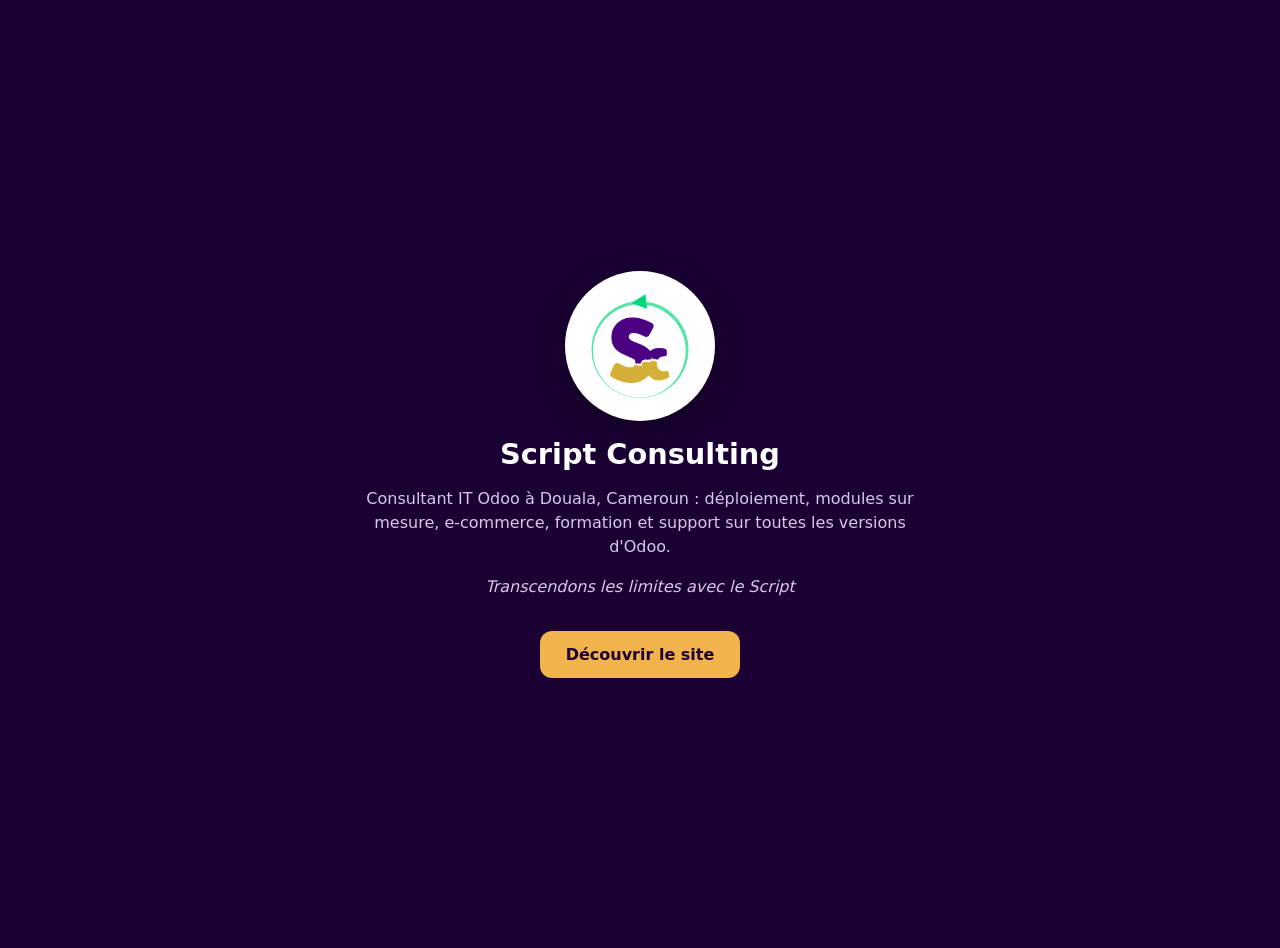
==== commit e7ff0491: "Add files via upload" ====
--- a/index.html
+++ b/index.html
@@ -4,456 +4,73 @@
   <meta charset="utf-8">
   <meta name="viewport" content="width=device-width, initial-scale=1">
   <meta name="google-site-verification" content="0hBfuRQkrBUWVHLLEyZW_COz6oMbHMqLXax_eAz-QU4" />
-  <title>Script Consulting – Consultant Odoo à Douala : pilotez votre entreprise avec les chiffres du jour</title>
-  <meta name="description" content="Managers et dirigeants : Script Consulting, dirigé par Maxwell Tematio à Douala (Cameroun), déploie Odoo pour piloter ventes, stock, boutiques locales et en ligne avec des chiffres à jour. Toutes versions d'Odoo.">
-  <meta name="keywords" content="Odoo, consultant Odoo Douala, intégrateur Odoo Cameroun, ERP Cameroun, logiciel de gestion entreprise, gestion de stock, comptabilité Odoo, CRM, RH, e-commerce, boutique en ligne, développement module Odoo, formation Odoo, migration Odoo, Odoo Apps Store, Script Consulting, Maxwell Tematio">
-  <meta name="geo.region" content="CM-LT">
-  <meta name="geo.placename" content="Douala">
-  <meta name="geo.position" content="4.0511;9.7679">
-  <meta name="ICBM" content="4.0511, 9.7679">
-  <link rel="alternate" hreflang="fr" href="https://maxtemat.github.io/script-consulting/">
-  <link rel="alternate" hreflang="x-default" href="https://maxtemat.github.io/script-consulting/">
-  <meta name="author" content="Script Consulting">
+  <title>Script Consulting – Consultant Odoo à Douala, Cameroun</title>
+  <meta name="description" content="Script Consulting, consultant IT Odoo à Douala (Cameroun) : déploiement, modules sur mesure, e-commerce, formation et support sur toutes les versions d'Odoo.">
   <meta name="robots" content="index, follow, max-image-preview:large">
   <meta name="theme-color" content="#2a0050">
-  <link rel="canonical" href="https://maxtemat.github.io/script-consulting/">
-  <link rel="icon" href="https://maxtemat.github.io/script-consulting/favicon.ico" sizes="any">
-  <link rel="icon" type="image/png" sizes="48x48" href="https://maxtemat.github.io/script-consulting/favicon-48.png">
-  <link rel="icon" type="image/png" sizes="96x96" href="https://maxtemat.github.io/script-consulting/favicon-96.png">
-  <link rel="icon" type="image/png" sizes="192x192" href="https://maxtemat.github.io/script-consulting/favicon-192.png">
-  <link rel="apple-touch-icon" sizes="180x180" href="https://maxtemat.github.io/script-consulting/apple-touch-icon.png">
-  <link rel="preload" as="image" href="images/logo-entreprise.png">
-  <link rel="stylesheet" href="style.css">
-
+  <link rel="canonical" href="https://maxtemat.github.io/">
+  <link rel="icon" href="https://maxtemat.github.io/favicon.ico" sizes="any">
+  <link rel="icon" type="image/png" sizes="48x48" href="https://maxtemat.github.io/favicon-48.png">
+  <link rel="icon" type="image/png" sizes="96x96" href="https://maxtemat.github.io/favicon-96.png">
+  <link rel="icon" type="image/png" sizes="192x192" href="https://maxtemat.github.io/favicon-192.png">
+  <link rel="apple-touch-icon" sizes="180x180" href="https://maxtemat.github.io/apple-touch-icon.png">
   <meta property="og:type" content="website">
-  <meta property="og:locale" content="fr_FR">
   <meta property="og:site_name" content="Script Consulting">
   <meta property="og:title" content="Script Consulting – Consultant Odoo à Douala">
-  <meta property="og:description" content="Déploiement, modules sur mesure, e-commerce, formation et support sur toutes les versions d'Odoo. Transcendons les limites avec le Script.">
-  <meta property="og:url" content="https://maxtemat.github.io/script-consulting/">
+  <meta property="og:url" content="https://maxtemat.github.io/">
   <meta property="og:image" content="https://maxtemat.github.io/script-consulting/images/og-image.jpg">
-  <meta property="og:image:width" content="1200">
-  <meta property="og:image:height" content="630">
-  <meta name="twitter:card" content="summary_large_image">
-  <meta name="twitter:image" content="https://maxtemat.github.io/script-consulting/images/og-image.jpg">
-
   <script type="application/ld+json">
   {
     "@context": "https://schema.org",
     "@graph": [
       {
         "@type": ["Organization", "ProfessionalService"],
-        "@id": "https://maxtemat.github.io/script-consulting/#organisation",
+        "@id": "https://maxtemat.github.io/#organisation",
         "name": "Script Consulting",
-        "alternateName": "Script Consulting – Consultant IT Odoo",
         "slogan": "Transcendons les limites avec le Script",
-        "description": "Consultant IT Odoo : déploiement, développement de modules sur mesure, e-commerce, formation et support sur toutes les versions d'Odoo.",
-        "url": "https://maxtemat.github.io/script-consulting/",
+        "url": "https://maxtemat.github.io/",
         "logo": {
           "@type": "ImageObject",
-          "@id": "https://maxtemat.github.io/script-consulting/#logo",
-          "url": "https://maxtemat.github.io/script-consulting/images/logo-script-consulting-512.png",
-          "contentUrl": "https://maxtemat.github.io/script-consulting/images/logo-script-consulting-512.png",
-          "caption": "Logo de Script Consulting",
+          "url": "https://maxtemat.github.io/images/logo-script-consulting-512.png",
+          "contentUrl": "https://maxtemat.github.io/images/logo-script-consulting-512.png",
           "width": 512,
           "height": 512
         },
-        "image": [
-          "https://maxtemat.github.io/script-consulting/images/logo-entreprise.png",
-          "https://maxtemat.github.io/script-consulting/images/logo-entreprise-horizontal.png",
-          "https://maxtemat.github.io/script-consulting/images/logo-entreprise-slogan.png",
-          "https://maxtemat.github.io/script-consulting/images/banniere-script-consulting.jpg"
-        ],
+        "image": "https://maxtemat.github.io/images/logo-script-consulting-512.png",
         "telephone": "+237674187358",
-        "email": "maxtemati1@gmail.com",
         "address": { "@type": "PostalAddress", "addressLocality": "Douala", "addressCountry": "CM" },
-        "areaServed": [{ "@type": "Country", "name": "Cameroun" }, { "@type": "City", "name": "Douala" }],
-        "geo": { "@type": "GeoCoordinates", "latitude": 4.0511, "longitude": 9.7679 },
-        "hasOfferCatalog": {
-          "@type": "OfferCatalog",
-          "name": "Services Odoo de Script Consulting",
-          "itemListElement": [
-            { "@type": "Offer", "itemOffered": { "@type": "Service", "name": "Odoo Ventes et CRM", "url": "https://maxtemat.github.io/script-consulting/odoo-ventes-crm.html" } },
-            { "@type": "Offer", "itemOffered": { "@type": "Service", "name": "Odoo Achats, stock et logistique", "url": "https://maxtemat.github.io/script-consulting/odoo-achats-stock.html" } },
-            { "@type": "Offer", "itemOffered": { "@type": "Service", "name": "Odoo Comptabilité et facturation", "url": "https://maxtemat.github.io/script-consulting/odoo-comptabilite-facturation.html" } },
-            { "@type": "Offer", "itemOffered": { "@type": "Service", "name": "Odoo RH et employés", "url": "https://maxtemat.github.io/script-consulting/odoo-rh-employes.html" } },
-            { "@type": "Offer", "itemOffered": { "@type": "Service", "name": "Odoo Fabrication et projets", "url": "https://maxtemat.github.io/script-consulting/odoo-fabrication-projets.html" } },
-            { "@type": "Offer", "itemOffered": { "@type": "Service", "name": "Odoo E-commerce et boutiques", "url": "https://maxtemat.github.io/script-consulting/odoo-ecommerce-boutiques.html" } },
-            { "@type": "Offer", "itemOffered": { "@type": "Service", "name": "Modules Odoo sur mesure", "url": "https://maxtemat.github.io/script-consulting/modules-odoo-sur-mesure.html" } },
-            { "@type": "Offer", "itemOffered": { "@type": "Service", "name": "Formation, support et migration Odoo", "url": "https://maxtemat.github.io/script-consulting/odoo-formation-support-migration.html" } }
-          ]
-        },
-        "founder": { "@id": "https://maxtemat.github.io/script-consulting/#maxwell-tematio" },
-        "employee": { "@id": "https://maxtemat.github.io/script-consulting/#maxwell-tematio" },
-        "knowsAbout": ["Odoo", "ERP", "E-commerce", "Python", "C#"],
         "sameAs": [
+          "https://maxtemat.github.io/script-consulting/",
           "https://github.com/MaxTemat",
           "https://apps.odoo.com/apps/modules/browse?author=Script%20Consulting",
           "https://www.youtube.com/channel/UCxv0yeznJh0MXvWIs8YlsgQ",
           "https://www.linkedin.com/in/max-temat-aa0778231/",
           "https://x.com/OdooService",
-          "https://www.facebook.com/profile.php?id=61595006337444",
           "https://www.instagram.com/scriptconsulting.odoo/",
-          "https://www.tiktok.com/@scriptconsulting.odoo",
-          "https://t.me/+uGdejVpojWJiNDI0",
-          "https://whatsapp.com/channel/0029VbD7k2GGpLHXiy0yvF38"
+          "https://www.tiktok.com/@scriptconsulting.odoo"
         ]
       },
-      {
-        "@type": "Person",
-        "@id": "https://maxtemat.github.io/script-consulting/#maxwell-tematio",
-        "name": "Maxwell Tematio",
-        "alternateName": "Max Temat",
-        "jobTitle": "Directeur de Script Consulting, consultant IT et développeur Odoo",
-        "image": "https://maxtemat.github.io/script-consulting/images/direction-maxwell-tematio.jpg",
-        "worksFor": { "@id": "https://maxtemat.github.io/script-consulting/#organisation" },
-        "address": { "@type": "PostalAddress", "addressLocality": "Douala", "addressCountry": "CM" },
-        "knowsAbout": ["Odoo", "ERP", "E-commerce", "ITIL 4"],
-        "sameAs": ["https://www.linkedin.com/in/max-temat-aa0778231/", "https://github.com/MaxTemat"]
-      },
-      {
-        "@type": "FAQPage",
-        "mainEntity": [
-          { "@type": "Question", "name": "Odoo convient-il à mon entreprise au Cameroun ?", "acceptedAnswer": { "@type": "Answer", "text": "Oui. Odoo couvre les ventes, le stock, les achats, la comptabilité, les ressources humaines et l'e-commerce, et s'adapte aussi bien à un commerce qu'à une entreprise de services. Nous commençons par comprendre votre activité avant de configurer l'outil." } },
-          { "@type": "Question", "name": "Quelle version d'Odoo utilisez-vous ?", "acceptedAnswer": { "@type": "Answer", "text": "Toutes les versions d'Odoo, des plus anciennes aux plus récentes. Nous choisissons avec vous la version adaptée et nous gérons aussi les migrations." } },
-          { "@type": "Question", "name": "Peut-on relier la boutique physique et le site web ?", "acceptedAnswer": { "@type": "Answer", "text": "Oui. Avec notre module Script Shop Management, la caisse et la boutique en ligne partagent un même stock et un même tableau de bord." } },
-          { "@type": "Question", "name": "Mes équipes seront-elles formées ?", "acceptedAnswer": { "@type": "Answer", "text": "Oui. La formation se fait sur vos propres données, avec des cas pratiques tirés de votre activité, et nous restons disponibles après la mise en route." } },
-          { "@type": "Question", "name": "Comment démarrer ?", "acceptedAnswer": { "@type": "Answer", "text": "Contactez Script Consulting sur WhatsApp ou par e-mail. Le premier échange est sans engagement." } }
-        ]
-      },
-      {
-        "@type": "WebSite",
-        "@id": "https://maxtemat.github.io/script-consulting/#site",
-        "url": "https://maxtemat.github.io/script-consulting/",
-        "name": "Script Consulting",
-        "inLanguage": "fr",
-        "publisher": { "@id": "https://maxtemat.github.io/script-consulting/#organisation" }
-      }
+      { "@type": "WebSite", "@id": "https://maxtemat.github.io/#site", "url": "https://maxtemat.github.io/", "name": "Script Consulting", "inLanguage": "fr", "publisher": { "@id": "https://maxtemat.github.io/#organisation" } }
     ]
   }
   </script>
+  <style>
+    body{margin:0;min-height:100vh;display:grid;place-items:center;background:#1a0033;color:#fff;font-family:system-ui,Segoe UI,Arial,sans-serif;text-align:center;padding:24px}
+    main{max-width:560px}
+    .logo{display:inline-flex;align-items:center;justify-content:center;width:150px;height:150px;border-radius:50%;overflow:hidden;background:#fff;box-shadow:0 8px 28px rgba(0,0,0,.35)}
+    .logo img{width:116px;height:116px;object-fit:contain;display:block}
+    h1{font-size:1.8rem;margin:16px 0 8px}
+    p{color:#d8c8ee;line-height:1.5}
+    a.btn{display:inline-block;margin-top:16px;background:#f2b24c;color:#1a0033;font-weight:700;text-decoration:none;padding:14px 26px;border-radius:12px}
+  </style>
 </head>
 <body>
-  <a class="skip" href="#contenu">Aller au contenu</a>
-
-  <header class="header">
-    <div class="wrap bar">
-      <a href="#accueil" class="brand" aria-label="Script Consulting – accueil">
-        <img src="images/logo-entreprise-horizontal.png" alt="Logo Script Consulting – Transcendons les limites avec le Script" width="240" height="60">
-      </a>
-      <nav aria-label="Navigation principale">
-        <a href="#services">Services</a>
-        <a href="#modules">Modules</a>
-        <a href="#approche">Approche</a>
-        <a href="#identite">À propos</a>
-        <a href="#reseaux">Réseaux</a>
-        <a href="#contact" class="btn small">Contact</a>
-      </nav>
-    </div>
-  </header>
-
-  <main id="contenu">
-    <!-- HERO -->
-    <section id="accueil" class="hero">
-      <div class="glow g1"></div><div class="glow g2"></div>
-      <div class="wrap hero-grid">
-        <div class="reveal">
-          <p class="eyebrow"><span class="dot"></span> Pour managers et dirigeants · Douala, Cameroun</p>
-          <h1>Arrêtez de piloter à vue : <span class="grad">vos chiffres du jour</span>, sur un seul écran</h1>
-          <p class="lead">Ventes, achats, stock, comptabilité, RH, projets, e-commerce : <strong>Odoo</strong> réunit tous les aspects de votre entreprise. Script Consulting le déploie et l'adapte à votre activité, <strong>quelle que soit la version</strong>, pour que vous décidiez aujourd'hui, pas dans 15 jours.</p>
-          <p class="cta">
-            <a class="btn gold" href="#contact">Demander un échange</a>
-            <a class="btn ghost-light" href="#managers">Ce que vous gagnez</a>
-          </p>
-          <p class="hero-q">« Savez-vous, ce soir, combien votre entreprise a vendu aujourd'hui ? »</p>
-          <ul class="badges">
-            <li>Toutes versions d'Odoo</li>
-            <li>Python · C#</li>
-            <li>ITIL 4.2 Foundation</li>
-          </ul>
-        </div>
-        <div class="hero-visual reveal">
-          <div class="browser">
-            <div class="browser-bar"><i></i><i></i><i></i><span>script-consulting.odoo</span></div>
-            <img src="images/tableau-de-bord-odoo.jpg" alt="Tableau de bord Odoo : chiffre d'affaires, achats et stock par boutique" width="1100" height="625" fetchpriority="high">
-          </div>
-          <img class="float-logo" src="images/logo-entreprise.png" alt="Logo Script Consulting" width="110" height="110">
-        </div>
-      </div>
-    </section>
-
-    <!-- CHIFFRES -->
-    <section class="proof">
-      <div class="wrap proof-grid">
-        <div class="reveal"><strong>4</strong><span>grandes entreprises du Cameroun accompagnées</span></div>
-        <div class="reveal"><strong>Toutes versions</strong><span>d'Odoo, des plus anciennes aux plus récentes</span></div>
-        <div class="reveal"><strong>Odoo · Python · C#</strong><span>modules publiés sur l'Odoo Apps Store</span></div>
-      </div>
-    </section>
-
-    <!-- MANAGERS -->
-    <section id="managers" class="section">
-      <div class="wrap">
-        <p class="kicker">Pour les managers</p>
-        <h2>Les questions que se posent les dirigeants</h2>
-        <p class="sub">Si vous vous reconnaissez dans l'une d'elles, Odoo bien configuré y répond.</p>
-        <div class="qgrid">
-          <article class="q reveal"><span class="qn">01</span><h3>« Mon stock est-il juste ? »</h3><p>Un stock par produit, mis à jour à chaque vente. Fini les ruptures découvertes par le client et les surstocks qui dorment.</p></article>
-          <article class="q reveal"><span class="qn">02</span><h3>« Combien ai-je vendu aujourd'hui ? »</h3><p>Le chiffre d'affaires du jour, magasin et en ligne réunis, visible dès le matin sur un seul tableau de bord.</p></article>
-          <article class="q reveal"><span class="qn">03</span><h3>« Qui me doit de l'argent ? »</h3><p>Factures, paiements et impayés suivis au même endroit, pour relancer à temps et protéger votre trésorerie.</p></article>
-          <article class="q reveal"><span class="qn">04</span><h3>« Mes achats et mes marges sont-ils maîtrisés ? »</h3><p>Commandes fournisseurs, réceptions et coûts reliés aux ventes : vous savez ce que chaque produit ou chaque client vous rapporte vraiment.</p></article>
-          <article class="q reveal"><span class="qn">05</span><h3>« Mon équipe travaille-t-elle sur la même base ? »</h3><p>Une seule source de vérité, des droits d'accès par rôle, et plus de fichiers Excel qui se contredisent.</p></article>
-          <article class="q reveal"><span class="qn">06</span><h3>« Mes employés, mes projets, mes congés : tout est-il suivi ? »</h3><p>Ressources humaines, projets, feuilles de temps et notes de frais dans le même outil que vos ventes et votre comptabilité.</p></article>
-        </div>
-      </div>
-    </section>
-
-    <!-- TOUS LES ASPECTS -->
-    <section id="domaines" class="section dark">
-      <div class="glow g1"></div>
-      <div class="wrap">
-        <p class="kicker light">Toute l'entreprise, un seul outil</p>
-        <h2>Tous les aspects de votre entreprise, dans Odoo</h2>
-        <p class="sub light">Chaque domaine est relié aux autres : une vente met à jour le stock, la facture et la comptabilité sans ressaisie.</p>
-        <div class="dom">
-          <a class="dc reveal" href="odoo-ventes-crm.html"><b>Ventes &amp; CRM</b><span>Prospects, devis, commandes, suivi client</span></a>
-          <a class="dc reveal" href="odoo-achats-stock.html"><b>Achats &amp; stock</b><span>Fournisseurs, réceptions, inventaire, entrepôts</span></a>
-          <a class="dc reveal" href="odoo-comptabilite-facturation.html"><b>Comptabilité &amp; facturation</b><span>Factures, paiements, trésorerie, rapports</span></a>
-          <a class="dc reveal" href="odoo-rh-employes.html"><b>RH &amp; employés</b><span>Dossiers, congés, présences, notes de frais</span></a>
-          <a class="dc reveal" href="odoo-fabrication-projets.html"><b>Fabrication &amp; projets</b><span>Production, projets, feuilles de temps, maintenance</span></a>
-          <a class="dc reveal" href="odoo-ecommerce-boutiques.html"><b>E-commerce &amp; boutiques</b><span>Site web, caisse, multi-boutiques, stock partagé</span></a>
-          <a class="dc reveal" href="modules-odoo-sur-mesure.html"><b>Modules sur mesure</b><span>Développement Python et C# adapté à votre métier</span></a>
-          <a class="dc reveal" href="odoo-formation-support-migration.html"><b>Formation, support &amp; migration</b><span>Prise en main, assistance, passage à une version récente</span></a>
-        </div>
-      </div>
-    </section>
-
-    <!-- AVANT / APRES -->
-    <section class="section alt">
-      <div class="wrap split">
-        <figure class="reveal shot">
-          <img src="images/avant-apres-odoo.jpg" alt="Pilotage à vue avec des fichiers dispersés, ou pilotage en direct avec Odoo : stock juste, chiffres du jour, boutiques reliées" width="1200" height="800" loading="lazy">
-        </figure>
-        <div class="reveal">
-          <p class="kicker">Le vrai changement</p>
-          <h2>Du « je crois » au « je sais »</h2>
-          <p>Un manager décide mieux quand il voit la même chose que ses équipes, au même moment. Odoo relie vos ventes, votre stock, vos achats et votre comptabilité : l'information circule au lieu d'être recopiée.</p>
-          <ul class="ticks dark-text">
-            <li>Moins de temps perdu à recopier des données</li>
-            <li>Moins d'erreurs, moins de ruptures</li>
-            <li>Plus de temps pour développer votre activité</li>
-          </ul>
-          <p class="cta"><a class="btn" href="#contact">Parlons de votre cas</a></p>
-        </div>
-      </div>
-    </section>
-
-    <!-- DECISIONS -->
-    <section class="section dark">
-      <div class="wrap split">
-        <div class="reveal">
-          <p class="kicker light">Décider vite</p>
-          <h2>Vos chiffres du jour, sans attendre la fin du mois</h2>
-          <p>Chiffre d'affaires, stock, ventes en ligne, achats : les indicateurs qui comptent pour vous, au même endroit et à jour. Vous réagissez à une rupture, à une baisse ou à une opportunité pendant qu'il est encore temps.</p>
-          <p class="cta"><a class="btn gold" href="#contact">Voir ce que ça donnerait chez vous</a></p>
-        </div>
-        <figure class="reveal shot">
-          <img src="images/decision-managers.jpg" alt="Tableau de bord de manager : chiffre d'affaires du jour, stock, ventes en ligne, achats et marges" width="1200" height="800" loading="lazy">
-          <figcaption>Exemple de tableau de bord Odoo pour managers</figcaption>
-        </figure>
-      </div>
-    </section>
-
-    <!-- BOUTIQUE LOCALE + EN LIGNE -->
-    <section class="section">
-      <div class="wrap split">
-        <div class="reveal">
-          <p class="kicker">Commerce</p>
-          <h2>Une boutique physique et un site web, un seul stock</h2>
-          <p>Vous vendez en magasin et en ligne ? Avec notre module <strong>Script Shop Management</strong>, la caisse et le site partagent les mêmes produits, le même stock et le même tableau de bord : ce qui se vend à un endroit se déduit partout.</p>
-          <ul class="ticks dark-text">
-            <li>Plusieurs boutiques, un seul outil</li>
-            <li>Commandes du site reliées au stock</li>
-            <li>Comparaison locale / en ligne en un coup d'œil</li>
-          </ul>
-          <p class="cta"><a class="btn" href="https://apps.odoo.com/apps/modules/browse?author=Script%20Consulting" rel="noopener" target="_blank">Voir le module</a></p>
-        </div>
-        <figure class="reveal shot">
-          <img src="images/magasin-et-site-un-seul-stock.jpg" alt="Boutique locale et boutique en ligne reliées par Odoo : un seul stock et un tableau de bord pour toutes les boutiques" width="1200" height="800" loading="lazy">
-        </figure>
-      </div>
-    </section>
-
-    <!-- SERVICES -->
-    <section id="services" class="section alt">
-      <div class="wrap">
-        <p class="kicker">Ce que nous faisons</p>
-        <h2>Nos services</h2>
-        <p class="sub">De l'analyse de vos besoins à la formation de vos équipes.</p>
-        <div class="cards">
-          <article class="card reveal"><div class="ico">🚀</div><h3>Déploiement d'Odoo</h3><p>Installation, paramétrage et reprise de vos données : ventes, achats, stock, facturation, comptabilité et ressources humaines.</p></article>
-          <article class="card reveal"><div class="ico">🧩</div><h3>Modules sur mesure</h3><p>Développement de modules Odoo adaptés à votre métier, comme <em>Script Shop Management</em> pour la gestion multi-boutiques.</p></article>
-          <article class="card reveal"><div class="ico">🛒</div><h3>E-commerce &amp; boutiques</h3><p>Sites de vente en ligne reliés à la caisse et au stock : mêmes produits, mêmes commandes, un seul tableau de bord.</p></article>
-          <article class="card reveal"><div class="ico">🎓</div><h3>Formation</h3><p>Prise en main d'Odoo par vos équipes, avec des supports clairs et des cas pratiques tirés de votre activité.</p></article>
-          <article class="card reveal"><div class="ico">🛠️</div><h3>Support &amp; évolution</h3><p>Assistance, corrections, migration vers une version plus récente et nouvelles fonctionnalités.</p></article>
-          <article class="card reveal"><div class="ico">📈</div><h3>Audit &amp; conseil</h3><p>État des lieux de vos processus, choix des modules et feuille de route pour organiser votre gestion.</p></article>
-        </div>
-      </div>
-    </section>
-
-    <!-- MODULES -->
-    <section id="modules" class="section dark">
-      <div class="wrap split">
-        <div class="reveal">
-          <p class="kicker light">Odoo Apps Store</p>
-          <h2>Des modules Odoo publiés et utilisés</h2>
-          <p>Nos modules sont disponibles sur l'Odoo Apps Store sous l'auteur <strong>Script Consulting</strong>. Nous développons en Python (Odoo) et en C#, et partageons nos réalisations sur GitHub.</p>
-          <ul class="ticks">
-            <li>Gestion multi-boutiques : caisse, site web, stock et commandes</li>
-            <li>Tableaux de bord : chiffre d'affaires, achats, stock, indicateurs de gestion</li>
-            <li>Modules adaptés à chaque métier : ventes, stock, comptabilité, RH, projets</li>
-            <li>Code ouvert à la revue sur GitHub</li>
-          </ul>
-          <p class="cta">
-            <a class="btn gold" href="https://apps.odoo.com/apps/modules/browse?author=Script%20Consulting" rel="noopener" target="_blank">Voir nos modules</a>
-            <a class="btn ghost-light" href="https://github.com/MaxTemat?tab=repositories" rel="noopener" target="_blank">Nos dépôts GitHub</a>
-          </p>
-        </div>
-        <figure class="reveal shot">
-          <img src="images/services.jpg" alt="Les domaines couverts par Odoo : ventes, stock, e-commerce, RH, comptabilité et modules sur mesure" width="1200" height="800" loading="lazy">
-          <figcaption>Les domaines que nous couvrons avec Odoo</figcaption>
-        </figure>
-      </div>
-    </section>
-
-    <!-- APPROCHE -->
-    <section id="approche" class="section alt">
-      <div class="wrap">
-        <p class="kicker">Comment nous travaillons</p>
-        <h2>Notre approche</h2>
-        <ol class="steps">
-          <li class="reveal"><h3>Comprendre</h3><p>Nous écoutons votre activité et listons vos fichiers, vos habitudes et vos blocages.</p></li>
-          <li class="reveal"><h3>Configurer</h3><p>Nous paramétrons Odoo et développons ce qui manque, étape par étape.</p></li>
-          <li class="reveal"><h3>Former</h3><p>Vos équipes apprennent sur leurs propres données, pas sur des exemples théoriques.</p></li>
-          <li class="reveal"><h3>Accompagner</h3><p>Nous restons disponibles après la mise en route pour faire évoluer l'outil.</p></li>
-        </ol>
-      </div>
-    </section>
-
-    <!-- PUBLICATIONS -->
-    <section id="publications" class="section">
-      <div class="wrap">
-        <p class="kicker">Conseils pour dirigeants</p>
-        <h2>Piloter son entreprise avec les bons chiffres</h2>
-        <p class="sub">Extraits de nos publications sur les réseaux.</p>
-        <div class="gallery">
-          <figure class="reveal"><img src="images/pilotage-5-chiffres-cles.jpg" alt="Dirigez-vous à l'aveugle ou avec 5 chiffres clés : chiffre d'affaires, stock, impayés, achats, marge" width="1080" height="1080" loading="lazy"><figcaption>5 chiffres clés pour diriger</figcaption></figure>
-          <figure class="reveal"><img src="images/pilotage-chiffres-du-jour.jpg" alt="Vos décisions reposent-elles sur des chiffres vieux de 15 jours ?" width="1200" height="880" loading="lazy"><figcaption>Des chiffres du jour, pas d'il y a 15 jours</figcaption></figure>
-          <figure class="reveal"><img src="images/tableau-de-bord-odoo.jpg" alt="Un seul stock pour vendre en magasin et en ligne avec Odoo" width="1100" height="625" loading="lazy"><figcaption>Un seul stock, magasin et en ligne</figcaption></figure>
-        </div>
-      </div>
-    </section>
-
-    <!-- IDENTITE -->
-    <section id="identite" class="section alt">
-      <div class="wrap identity">
-        <div class="reveal">
-          <p class="kicker">La direction</p>
-          <h2>Maxwell Tematio, directeur de Script Consulting</h2>
-          <p>Script Consulting est dirigé par <strong>Maxwell Tematio</strong>, consultant IT et développeur Odoo, certifié ITIL 4.2 Foundation, basé à Douala. Sur les réseaux sociaux, il est connu sous le nom <strong>Max Temat</strong>.</p>
-          <p>Il travaille au plus près des dirigeants et de leurs équipes : vous échangez directement avec la personne qui configure et développe votre solution.</p>
-          <p>Notre devise : <strong>« Transcendons les limites avec le Script »</strong>.</p>
-          <p class="cta"><a class="btn" href="#contact">Échanger avec Maxwell</a></p>
-          <div class="logos">
-            <img src="images/logo-entreprise.png" alt="Logo officiel de Script Consulting" width="160" height="160" loading="lazy">
-            <img src="images/logo-entreprise-slogan.png" alt="Logo Script Consulting avec le slogan Transcendons les limites avec le Script" width="160" height="160" loading="lazy">
-          </div>
-        </div>
-        <figure class="reveal shot portrait">
-          <img src="images/direction-maxwell-tematio.jpg" alt="Maxwell Tematio, directeur de Script Consulting, consultant IT et développeur Odoo à Douala" width="1000" height="1000" loading="lazy">
-          <figcaption>Maxwell Tematio · Directeur de Script Consulting</figcaption>
-        </figure>
-      </div>
-    </section>
-
-    <!-- RESEAUX -->
-    <section id="reseaux" class="section">
-      <div class="wrap">
-        <p class="kicker">Suivez-nous</p>
-        <h2>Nos réseaux et nos réalisations</h2>
-        <p class="sub">Une série vidéo, des conseils chaque jour de semaine et notre code en accès libre.</p>
-        <ul class="links">
-          <li><a class="lk apps" href="https://apps.odoo.com/apps/modules/browse?author=Script%20Consulting" rel="me noopener" target="_blank"><svg class="ic" viewBox="0 0 24 24" role="img" aria-hidden="true" focusable="false"><path fill="currentColor" d="M21.1002 15.7957c-1.6015 0-2.8997-1.2983-2.8997-2.8998s1.2983-2.8997 2.8997-2.8997c1.6015 0 2.8998 1.2982 2.8998 2.8997 0 1.5999-1.2979 2.8998-2.8998 2.8998zm0-1.2c.9388.0006 1.7003-.7601 1.7008-1.6989.0004-.9388-.7602-1.7003-1.699-1.7007h-.0018c-.9388.0004-1.6994.7619-1.699 1.7007.0005.9381.761 1.6985 1.699 1.699zm-6.0655 1.2c-1.6014 0-2.8997-1.2983-2.8997-2.8998s1.2983-2.8997 2.8997-2.8997c1.6015 0 2.8998 1.2982 2.8998 2.8997 0 1.5999-1.2999 2.8998-2.8998 2.8998zm0-1.2c.9389.0006 1.7003-.7601 1.7008-1.6989.0005-.9388-.7602-1.7003-1.699-1.7007h-.0018c-.9388.0004-1.6994.7619-1.699 1.7007.0005.9381.761 1.6985 1.699 1.699zM11.865 12.858c0 1.6199-1.2979 2.9378-2.8977 2.9378s-2.8998-1.314-2.8998-2.9358 1.1799-2.8597 2.8998-2.8597c.6359 0 1.2239.134 1.6998.484v-1.68a.6.6 0 0 1 1.2 0v4.0537h-.002zm-2.8977 1.7399c.9388.0005 1.7002-.7602 1.7007-1.699.0005-.9388-.7602-1.7003-1.699-1.7007h-.0017c-.9389.0004-1.6995.7619-1.699 1.7007.0004.9381.7608 1.6985 1.699 1.699zm-6.0675 1.1979C1.2983 15.7957 0 14.4974 0 12.8959s1.2983-2.8997 2.8998-2.8997 2.8997 1.2982 2.8997 2.8997c0 1.5999-1.2999 2.8998-2.8997 2.8998zm0-1.2c.9388.0006 1.7002-.7601 1.7007-1.699.0005-.9387-.7602-1.7002-1.699-1.7006h-.0017c-.9388.0004-1.6995.7619-1.699 1.7007.0004.9381.7608 1.6985 1.699 1.699z"/></svg><b>Odoo Apps Store</b><span>Nos modules</span></a></li>
-          <li><a class="lk gh" href="https://github.com/MaxTemat?tab=repositories" rel="me noopener" target="_blank"><svg class="ic" viewBox="0 0 24 24" role="img" aria-hidden="true" focusable="false"><path fill="currentColor" d="M12 .297c-6.63 0-12 5.373-12 12 0 5.303 3.438 9.8 8.205 11.385.6.113.82-.258.82-.577 0-.285-.01-1.04-.015-2.04-3.338.724-4.042-1.61-4.042-1.61C4.422 18.07 3.633 17.7 3.633 17.7c-1.087-.744.084-.729.084-.729 1.205.084 1.838 1.236 1.838 1.236 1.07 1.835 2.809 1.305 3.495.998.108-.776.417-1.305.76-1.605-2.665-.3-5.466-1.332-5.466-5.93 0-1.31.465-2.38 1.235-3.22-.135-.303-.54-1.523.105-3.176 0 0 1.005-.322 3.3 1.23.96-.267 1.98-.399 3-.405 1.02.006 2.04.138 3 .405 2.28-1.552 3.285-1.23 3.285-1.23.645 1.653.24 2.873.12 3.176.765.84 1.23 1.91 1.23 3.22 0 4.61-2.805 5.625-5.475 5.92.42.36.81 1.096.81 2.22 0 1.606-.015 2.896-.015 3.286 0 .315.21.69.825.57C20.565 22.092 24 17.592 24 12.297c0-6.627-5.373-12-12-12"/></svg><b>GitHub</b><span>Nos dépôts</span></a></li>
-          <li><a class="lk yt" href="https://www.youtube.com/channel/UCxv0yeznJh0MXvWIs8YlsgQ" rel="me noopener" target="_blank"><svg class="ic" viewBox="0 0 24 24" role="img" aria-hidden="true" focusable="false"><path fill="currentColor" d="M23.498 6.186a3.016 3.016 0 0 0-2.122-2.136C19.505 3.545 12 3.545 12 3.545s-7.505 0-9.377.505A3.017 3.017 0 0 0 .502 6.186C0 8.07 0 12 0 12s0 3.93.502 5.814a3.016 3.016 0 0 0 2.122 2.136c1.871.505 9.376.505 9.376.505s7.505 0 9.377-.505a3.015 3.015 0 0 0 2.122-2.136C24 15.93 24 12 24 12s0-3.93-.502-5.814zM9.545 15.568V8.432L15.818 12l-6.273 3.568z"/></svg><b>YouTube</b><span>Série vidéo Odoo</span></a></li>
-          <li><a class="lk li" href="https://www.linkedin.com/in/max-temat-aa0778231/" rel="me noopener" target="_blank"><svg class="ic" viewBox="0 0 24 24" role="img" aria-hidden="true" focusable="false"><path fill="currentColor" d="M20.447 20.452h-3.554v-5.569c0-1.328-.027-3.037-1.852-3.037-1.853 0-2.136 1.445-2.136 2.939v5.667H9.351V9h3.414v1.561h.046c.477-.9 1.637-1.85 3.37-1.85 3.601 0 4.267 2.37 4.267 5.455v6.286zM5.337 7.433c-1.144 0-2.063-.926-2.063-2.065 0-1.138.92-2.063 2.063-2.063 1.14 0 2.064.925 2.064 2.063 0 1.139-.925 2.065-2.064 2.065zm1.782 13.019H3.555V9h3.564v11.452zM22.225 0H1.771C.792 0 0 .774 0 1.729v20.542C0 23.227.792 24 1.771 24h20.451C23.2 24 24 23.227 24 22.271V1.729C24 .774 23.2 0 22.222 0h.003z"/></svg><b>LinkedIn</b><span>Max Temat</span></a></li>
-          <li><a class="lk fb" href="https://www.facebook.com/profile.php?id=61595006337444" rel="me noopener" target="_blank"><svg class="ic" viewBox="0 0 24 24" role="img" aria-hidden="true" focusable="false"><path fill="currentColor" d="M9.101 23.691v-7.98H6.627v-3.667h2.474v-1.58c0-4.085 1.848-5.978 5.858-5.978.401 0 .955.042 1.468.103a8.68 8.68 0 0 1 1.141.195v3.325a8.623 8.623 0 0 0-.653-.036 26.805 26.805 0 0 0-.733-.009c-.707 0-1.259.096-1.675.309a1.686 1.686 0 0 0-.679.622c-.258.42-.374.995-.374 1.752v1.297h3.919l-.386 2.103-.287 1.564h-3.246v8.245C19.396 23.238 24 18.179 24 12.044c0-6.627-5.373-12-12-12s-12 5.373-12 12c0 5.628 3.874 10.35 9.101 11.647Z"/></svg><b>Facebook</b><span>Odoo Services</span></a></li>
-          <li><a class="lk ig" href="https://www.instagram.com/scriptconsulting.odoo/" rel="me noopener" target="_blank"><svg class="ic" viewBox="0 0 24 24" role="img" aria-hidden="true" focusable="false"><path fill="currentColor" d="M7.0301.084c-1.2768.0602-2.1487.264-2.911.5634-.7888.3075-1.4575.72-2.1228 1.3877-.6652.6677-1.075 1.3368-1.3802 2.127-.2954.7638-.4956 1.6365-.552 2.914-.0564 1.2775-.0689 1.6882-.0626 4.947.0062 3.2586.0206 3.6671.0825 4.9473.061 1.2765.264 2.1482.5635 2.9107.308.7889.72 1.4573 1.388 2.1228.6679.6655 1.3365 1.0743 2.1285 1.38.7632.295 1.6361.4961 2.9134.552 1.2773.056 1.6884.069 4.9462.0627 3.2578-.0062 3.668-.0207 4.9478-.0814 1.28-.0607 2.147-.2652 2.9098-.5633.7889-.3086 1.4578-.72 2.1228-1.3881.665-.6682 1.0745-1.3378 1.3795-2.1284.2957-.7632.4966-1.636.552-2.9124.056-1.2809.0692-1.6898.063-4.948-.0063-3.2583-.021-3.6668-.0817-4.9465-.0607-1.2797-.264-2.1487-.5633-2.9117-.3084-.7889-.72-1.4568-1.3876-2.1228C21.2982 1.33 20.628.9208 19.8378.6165 19.074.321 18.2017.1197 16.9244.0645 15.6471.0093 15.236-.005 11.977.0014 8.718.0076 8.31.0215 7.0301.0839m.1402 21.6932c-1.17-.0509-1.8053-.2453-2.2287-.408-.5606-.216-.96-.4771-1.3819-.895-.422-.4178-.6811-.8186-.9-1.378-.1644-.4234-.3624-1.058-.4171-2.228-.0595-1.2645-.072-1.6442-.079-4.848-.007-3.2037.0053-3.583.0607-4.848.05-1.169.2456-1.805.408-2.2282.216-.5613.4762-.96.895-1.3816.4188-.4217.8184-.6814 1.3783-.9003.423-.1651 1.0575-.3614 2.227-.4171 1.2655-.06 1.6447-.072 4.848-.079 3.2033-.007 3.5835.005 4.8495.0608 1.169.0508 1.8053.2445 2.228.408.5608.216.96.4754 1.3816.895.4217.4194.6816.8176.9005 1.3787.1653.4217.3617 1.056.4169 2.2263.0602 1.2655.0739 1.645.0796 4.848.0058 3.203-.0055 3.5834-.061 4.848-.051 1.17-.245 1.8055-.408 2.2294-.216.5604-.4763.96-.8954 1.3814-.419.4215-.8181.6811-1.3783.9-.4224.1649-1.0577.3617-2.2262.4174-1.2656.0595-1.6448.072-4.8493.079-3.2045.007-3.5825-.006-4.848-.0608M16.953 5.5864A1.44 1.44 0 1 0 18.39 4.144a1.44 1.44 0 0 0-1.437 1.4424M5.8385 12.012c.0067 3.4032 2.7706 6.1557 6.173 6.1493 3.4026-.0065 6.157-2.7701 6.1506-6.1733-.0065-3.4032-2.771-6.1565-6.174-6.1498-3.403.0067-6.156 2.771-6.1496 6.1738M8 12.0077a4 4 0 1 1 4.008 3.9921A3.9996 3.9996 0 0 1 8 12.0077"/></svg><b>Instagram</b><span>@scriptconsulting.odoo</span></a></li>
-          <li><a class="lk tt" href="https://www.tiktok.com/@scriptconsulting.odoo" rel="me noopener" target="_blank"><svg class="ic" viewBox="0 0 24 24" role="img" aria-hidden="true" focusable="false"><path fill="currentColor" d="M12.525.02c1.31-.02 2.61-.01 3.91-.02.08 1.53.63 3.09 1.75 4.17 1.12 1.11 2.7 1.62 4.24 1.79v4.03c-1.44-.05-2.89-.35-4.2-.97-.57-.26-1.1-.59-1.62-.93-.01 2.92.01 5.84-.02 8.75-.08 1.4-.54 2.79-1.35 3.94-1.31 1.92-3.58 3.17-5.91 3.21-1.43.08-2.86-.31-4.08-1.03-2.02-1.19-3.44-3.37-3.65-5.71-.02-.5-.03-1-.01-1.49.18-1.9 1.12-3.72 2.58-4.96 1.66-1.44 3.98-2.13 6.15-1.72.02 1.48-.04 2.96-.04 4.44-.99-.32-2.15-.23-3.02.37-.63.41-1.11 1.04-1.36 1.75-.21.51-.15 1.07-.14 1.61.24 1.64 1.82 3.02 3.5 2.87 1.12-.01 2.19-.66 2.77-1.61.19-.33.4-.67.41-1.06.1-1.79.06-3.57.07-5.36.01-4.03-.01-8.05.02-12.07z"/></svg><b>TikTok</b><span>@scriptconsulting.odoo</span></a></li>
-          <li><a class="lk x" href="https://x.com/OdooService" rel="me noopener" target="_blank"><svg class="ic" viewBox="0 0 24 24" role="img" aria-hidden="true" focusable="false"><path fill="currentColor" d="M18.901 1.153h3.68l-8.04 9.19L24 22.846h-7.406l-5.8-7.584-6.638 7.584H.474l8.6-9.83L0 1.154h7.594l5.243 6.932ZM17.61 20.644h2.039L6.486 3.24H4.298Z"/></svg><b>X</b><span>@OdooService</span></a></li>
-          <li><a class="lk tg" href="https://t.me/+uGdejVpojWJiNDI0" rel="me noopener" target="_blank"><svg class="ic" viewBox="0 0 24 24" role="img" aria-hidden="true" focusable="false"><path fill="currentColor" d="M11.944 0A12 12 0 0 0 0 12a12 12 0 0 0 12 12 12 12 0 0 0 12-12A12 12 0 0 0 12 0a12 12 0 0 0-.056 0zm4.962 7.224c.1-.002.321.023.465.14a.506.506 0 0 1 .171.325c.016.093.036.306.02.472-.18 1.898-.962 6.502-1.36 8.627-.168.9-.499 1.201-.82 1.23-.696.065-1.225-.46-1.9-.902-1.056-.693-1.653-1.124-2.678-1.8-1.185-.78-.417-1.21.258-1.91.177-.184 3.247-2.977 3.307-3.23.007-.032.014-.15-.056-.212s-.174-.041-.249-.024c-.106.024-1.793 1.14-5.061 3.345-.48.33-.913.49-1.302.48-.428-.008-1.252-.241-1.865-.44-.752-.245-1.349-.374-1.297-.789.027-.216.325-.437.893-.663 3.498-1.524 5.83-2.529 6.998-3.014 3.332-1.386 4.025-1.627 4.476-1.635z"/></svg><b>Telegram</b><span>Canal Script Consulting</span></a></li>
-          <li><a class="lk wa" href="https://whatsapp.com/channel/0029VbD7k2GGpLHXiy0yvF38" rel="me noopener" target="_blank"><svg class="ic" viewBox="0 0 24 24" role="img" aria-hidden="true" focusable="false"><path fill="currentColor" d="M17.472 14.382c-.297-.149-1.758-.867-2.03-.967-.273-.099-.471-.148-.67.15-.197.297-.767.966-.94 1.164-.173.199-.347.223-.644.075-.297-.15-1.255-.463-2.39-1.475-.883-.788-1.48-1.761-1.653-2.059-.173-.297-.018-.458.13-.606.134-.133.298-.347.446-.52.149-.174.198-.298.298-.497.099-.198.05-.371-.025-.52-.075-.149-.669-1.612-.916-2.207-.242-.579-.487-.5-.669-.51-.173-.008-.371-.01-.57-.01-.198 0-.52.074-.792.372-.272.297-1.04 1.016-1.04 2.479 0 1.462 1.065 2.875 1.213 3.074.149.198 2.096 3.2 5.077 4.487.709.306 1.262.489 1.694.625.712.227 1.36.195 1.871.118.571-.085 1.758-.719 2.006-1.413.248-.694.248-1.289.173-1.413-.074-.124-.272-.198-.57-.347m-5.421 7.403h-.004a9.87 9.87 0 01-5.031-1.378l-.361-.214-3.741.982.998-3.648-.235-.374a9.86 9.86 0 01-1.51-5.26c.001-5.45 4.436-9.884 9.888-9.884 2.64 0 5.122 1.03 6.988 2.898a9.825 9.825 0 012.893 6.994c-.003 5.45-4.437 9.884-9.885 9.884m8.413-18.297A11.815 11.815 0 0012.05 0C5.495 0 .16 5.335.157 11.892c0 2.096.547 4.142 1.588 5.945L.057 24l6.305-1.654a11.882 11.882 0 005.683 1.448h.005c6.554 0 11.89-5.335 11.893-11.893a11.821 11.821 0 00-3.48-8.413Z"/></svg><b>WhatsApp</b><span>Chaîne Script Consulting</span></a></li>
-        </ul>
-      </div>
-    </section>
-
-    <!-- FAQ -->
-    <section id="faq" class="section alt">
-      <div class="wrap faq-wrap">
-        <p class="kicker">Questions fréquentes</p>
-        <h2>Avant de vous décider</h2>
-        <div class="faq">
-          <details class="reveal"><summary>Odoo convient-il à mon entreprise au Cameroun ?</summary><p>Oui. Odoo couvre les ventes, le stock, les achats, la comptabilité, les ressources humaines et l'e-commerce, et s'adapte aussi bien à un commerce qu'à une entreprise de services. Nous commençons par comprendre votre activité avant de configurer l'outil.</p></details>
-          <details class="reveal"><summary>Quelle version d'Odoo utilisez-vous ?</summary><p>Toutes les versions d'Odoo, des plus anciennes aux plus récentes. Nous choisissons avec vous la version adaptée et nous gérons aussi les migrations.</p></details>
-          <details class="reveal"><summary>Peut-on relier la boutique physique et le site web ?</summary><p>Oui. Avec notre module Script Shop Management, la caisse et la boutique en ligne partagent un même stock et un même tableau de bord.</p></details>
-          <details class="reveal"><summary>Mes équipes seront-elles formées ?</summary><p>Oui. La formation se fait sur vos propres données, avec des cas pratiques tirés de votre activité, et nous restons disponibles après la mise en route.</p></details>
-          <details class="reveal"><summary>Comment démarrer ?</summary><p>Écrivez-nous sur WhatsApp ou par e-mail : le premier échange est sans engagement.</p></details>
-        </div>
-      </div>
-    </section>
-
-    <!-- CONTACT -->
-    <section id="contact" class="section contact">
-      <div class="glow g1"></div>
-      <div class="wrap">
-        <img class="contact-logo" src="images/logo-entreprise.png" alt="Logo Script Consulting" width="96" height="96" loading="lazy">
-        <h2>Prêt à piloter avec les chiffres du jour ?</h2>
-        <p class="sub">Racontez-nous votre activité : réponse rapide, premier échange sans engagement.</p>
-        <p class="cta">
-          <a class="btn gold wa-btn" href="https://wa.me/237674187358?text=Bonjour%20Script%20Consulting%2C%20je%20souhaite%20un%20%C3%A9change%20au%20sujet%20d%27Odoo." target="_blank" rel="noopener" aria-label="Discuter sur WhatsApp avec Script Consulting au +237 674 18 73 58"><svg class="ic" viewBox="0 0 24 24" role="img" aria-hidden="true" focusable="false"><path fill="currentColor" d="M17.472 14.382c-.297-.149-1.758-.867-2.03-.967-.273-.099-.471-.148-.67.15-.197.297-.767.966-.94 1.164-.173.199-.347.223-.644.075-.297-.15-1.255-.463-2.39-1.475-.883-.788-1.48-1.761-1.653-2.059-.173-.297-.018-.458.13-.606.134-.133.298-.347.446-.52.149-.174.198-.298.298-.497.099-.198.05-.371-.025-.52-.075-.149-.669-1.612-.916-2.207-.242-.579-.487-.5-.669-.51-.173-.008-.371-.01-.57-.01-.198 0-.52.074-.792.372-.272.297-1.04 1.016-1.04 2.479 0 1.462 1.065 2.875 1.213 3.074.149.198 2.096 3.2 5.077 4.487.709.306 1.262.489 1.694.625.712.227 1.36.195 1.871.118.571-.085 1.758-.719 2.006-1.413.248-.694.248-1.289.173-1.413-.074-.124-.272-.198-.57-.347m-5.421 7.403h-.004a9.87 9.87 0 01-5.031-1.378l-.361-.214-3.741.982.998-3.648-.235-.374a9.86 9.86 0 01-1.51-5.26c.001-5.45 4.436-9.884 9.888-9.884 2.64 0 5.122 1.03 6.988 2.898a9.825 9.825 0 012.893 6.994c-.003 5.45-4.437 9.884-9.885 9.884m8.413-18.297A11.815 11.815 0 0012.05 0C5.495 0 .16 5.335.157 11.892c0 2.096.547 4.142 1.588 5.945L.057 24l6.305-1.654a11.882 11.882 0 005.683 1.448h.005c6.554 0 11.89-5.335 11.893-11.893a11.821 11.821 0 00-3.48-8.413Z"/></svg>+237 674 18 73 58</a>
-          <a class="btn ghost-light" href="mailto:maxtemati1@gmail.com?subject=Script%20Consulting">maxtemati1@gmail.com</a>
-        </p>
-        <address>Script Consulting · Maxwell Tematio, directeur · Douala, Cameroun</address>
-      </div>
-    </section>
+  <main>
+    <div class="logo"><img src="images/logo-transparent-192.png" alt="Logo Script Consulting" width="116" height="116"></div>
+    <h1>Script Consulting</h1>
+    <p>Consultant IT Odoo à Douala, Cameroun : déploiement, modules sur mesure, e-commerce, formation et support sur toutes les versions d'Odoo.</p>
+    <p><em>Transcendons les limites avec le Script</em></p>
+    <a class="btn" href="https://maxtemat.github.io/script-consulting/">Découvrir le site</a>
   </main>
-
-  <footer class="footer">
-    <div class="wrap foot">
-      <img src="images/logo-entreprise.png" alt="Logo Script Consulting" width="40" height="40">
-      <p>© 2026 Script Consulting – Consultant IT Odoo, Douala (Cameroun), dirigé par Maxwell Tematio. Transcendons les limites avec le Script.<br>
-      <a href="odoo-ventes-crm.html">Ventes &amp; CRM</a> · <a href="odoo-achats-stock.html">Achats &amp; stock</a> · <a href="odoo-comptabilite-facturation.html">Comptabilité</a> · <a href="odoo-rh-employes.html">RH</a> · <a href="odoo-fabrication-projets.html">Fabrication &amp; projets</a> · <a href="odoo-ecommerce-boutiques.html">E-commerce</a> · <a href="modules-odoo-sur-mesure.html">Sur mesure</a> · <a href="odoo-formation-support-migration.html">Formation &amp; support</a></p>
-    </div>
-  </footer>
-
-  <a class="wa-float" href="https://wa.me/237674187358?text=Bonjour%20Script%20Consulting%2C%20je%20souhaite%20un%20%C3%A9change%20au%20sujet%20d%27Odoo." target="_blank" rel="noopener" aria-label="Discuter sur WhatsApp avec Script Consulting"><svg viewBox="0 0 24 24" aria-hidden="true" focusable="false"><path fill="currentColor" d="M17.472 14.382c-.297-.149-1.758-.867-2.03-.967-.273-.099-.471-.148-.67.15-.197.297-.767.966-.94 1.164-.173.199-.347.223-.644.075-.297-.15-1.255-.463-2.39-1.475-.883-.788-1.48-1.761-1.653-2.059-.173-.297-.018-.458.13-.606.134-.133.298-.347.446-.52.149-.174.198-.298.298-.497.099-.198.05-.371-.025-.52-.075-.149-.669-1.612-.916-2.207-.242-.579-.487-.5-.669-.51-.173-.008-.371-.01-.57-.01-.198 0-.52.074-.792.372-.272.297-1.04 1.016-1.04 2.479 0 1.462 1.065 2.875 1.213 3.074.149.198 2.096 3.2 5.077 4.487.709.306 1.262.489 1.694.625.712.227 1.36.195 1.871.118.571-.085 1.758-.719 2.006-1.413.248-.694.248-1.289.173-1.413-.074-.124-.272-.198-.57-.347m-5.421 7.403h-.004a9.87 9.87 0 01-5.031-1.378l-.361-.214-3.741.982.998-3.648-.235-.374a9.86 9.86 0 01-1.51-5.26c.001-5.45 4.436-9.884 9.888-9.884 2.64 0 5.122 1.03 6.988 2.898a9.825 9.825 0 012.893 6.994c-.003 5.45-4.437 9.884-9.885 9.884m8.413-18.297A11.815 11.815 0 0012.05 0C5.495 0 .16 5.335.157 11.892c0 2.096.547 4.142 1.588 5.945L.057 24l6.305-1.654a11.882 11.882 0 005.683 1.448h.005c6.554 0 11.89-5.335 11.893-11.893a11.821 11.821 0 00-3.48-8.413Z"/></svg></a>
-  <div class="progress" aria-hidden="true"></div>
-
-  <script>
-    (function () {
-      var bar = document.querySelector('.progress');
-      function p() { var h = document.documentElement; bar.style.width = (h.scrollTop / (h.scrollHeight - h.clientHeight) * 100) + '%'; }
-      window.addEventListener('scroll', p, { passive: true }); p();
-    })();
-    (function () {
-      var els = document.querySelectorAll('.reveal');
-      if (!('IntersectionObserver' in window)) return;
-      document.documentElement.classList.add('js');
-      var io = new IntersectionObserver(function (entries) {
-        entries.forEach(function (e) { if (e.isIntersecting) { e.target.classList.add('in'); io.unobserve(e.target); } });
-      }, { threshold: 0.12 });
-      els.forEach(function (el) { io.observe(el); });
-    })();
-  </script>
 </body>
 </html>
